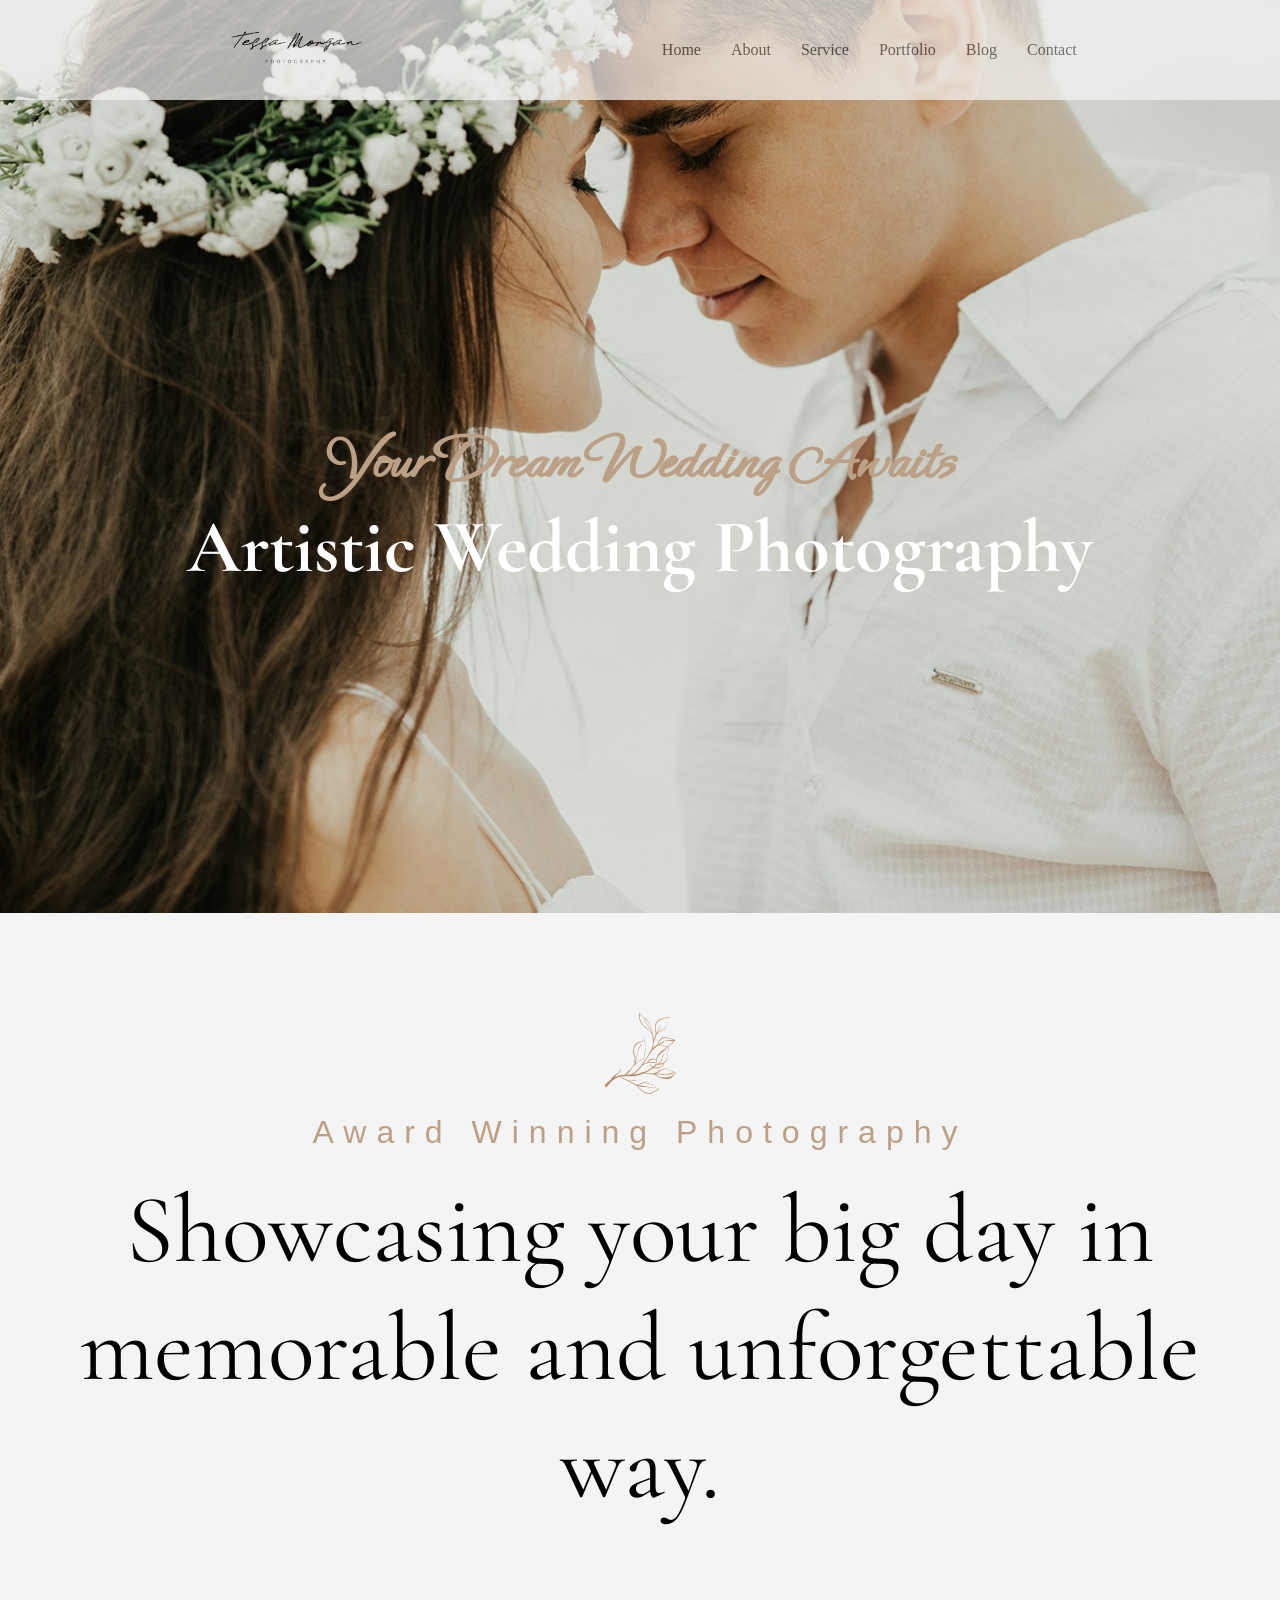
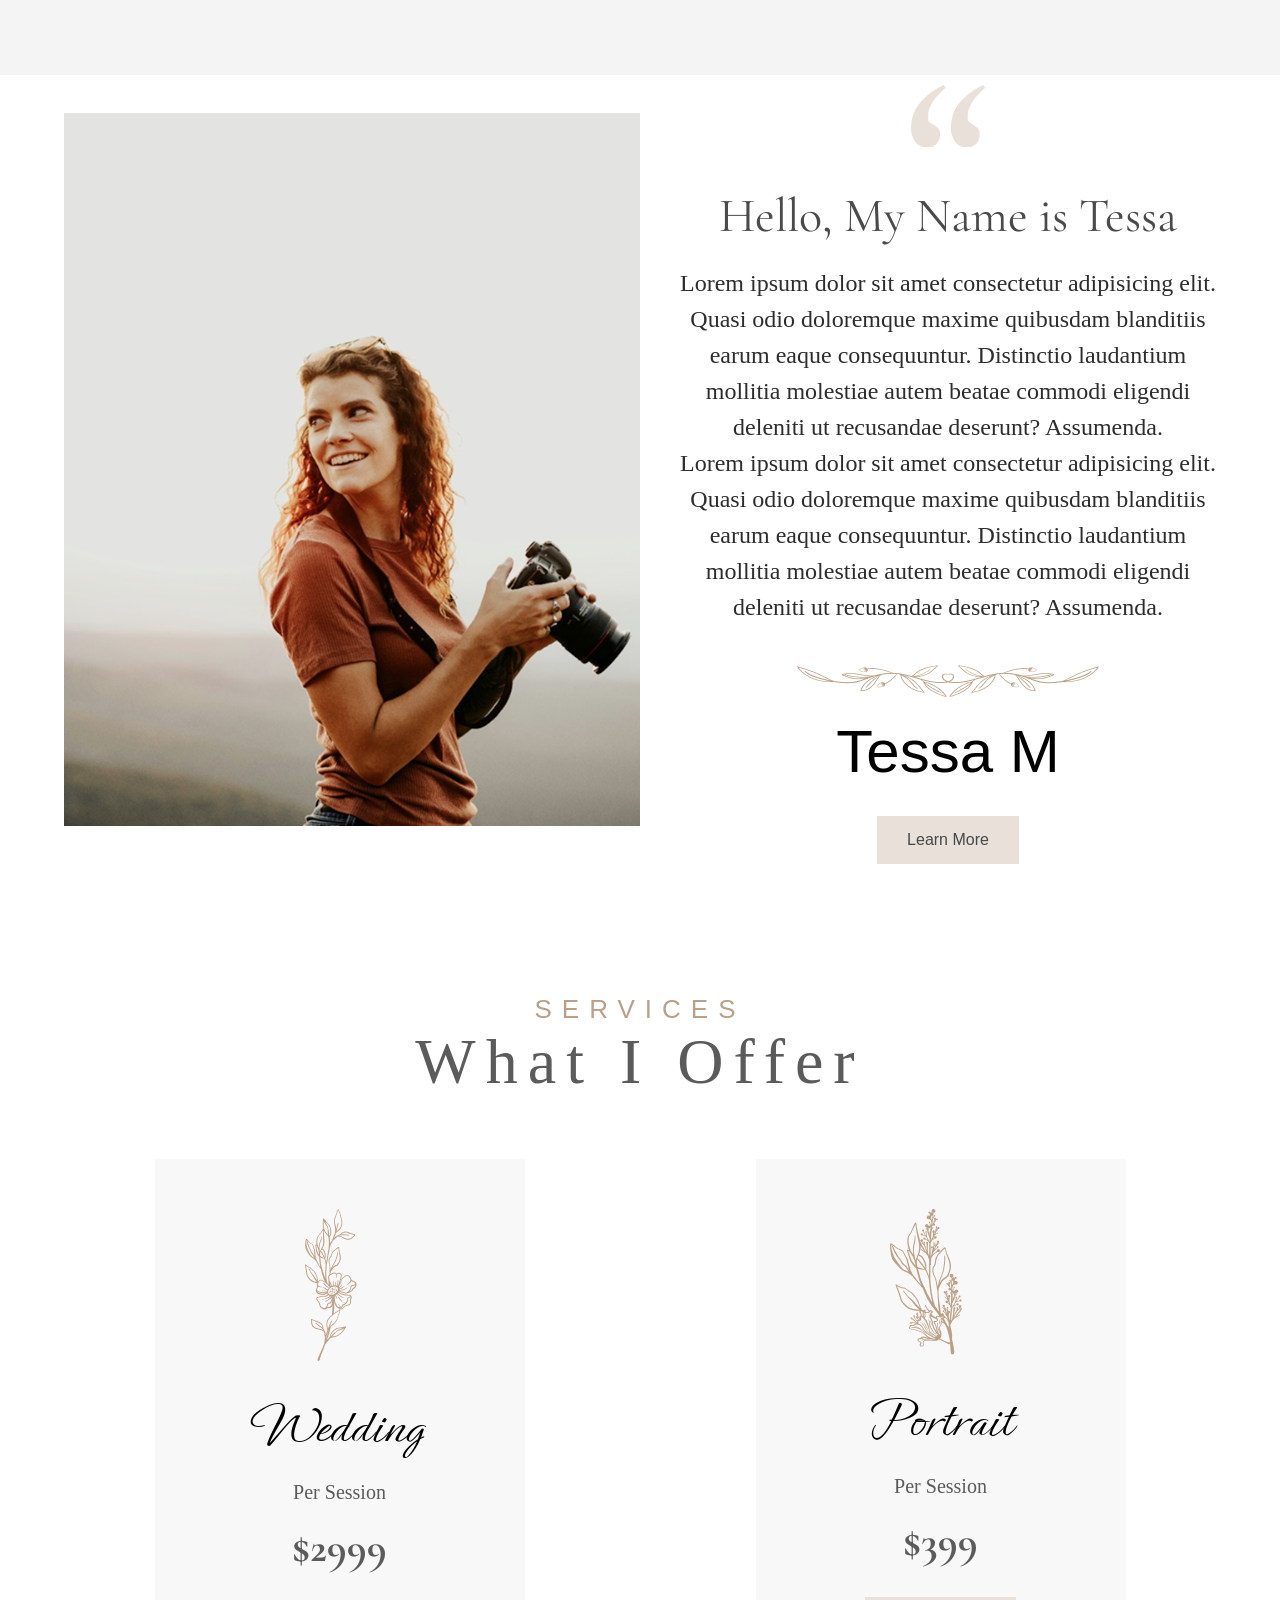
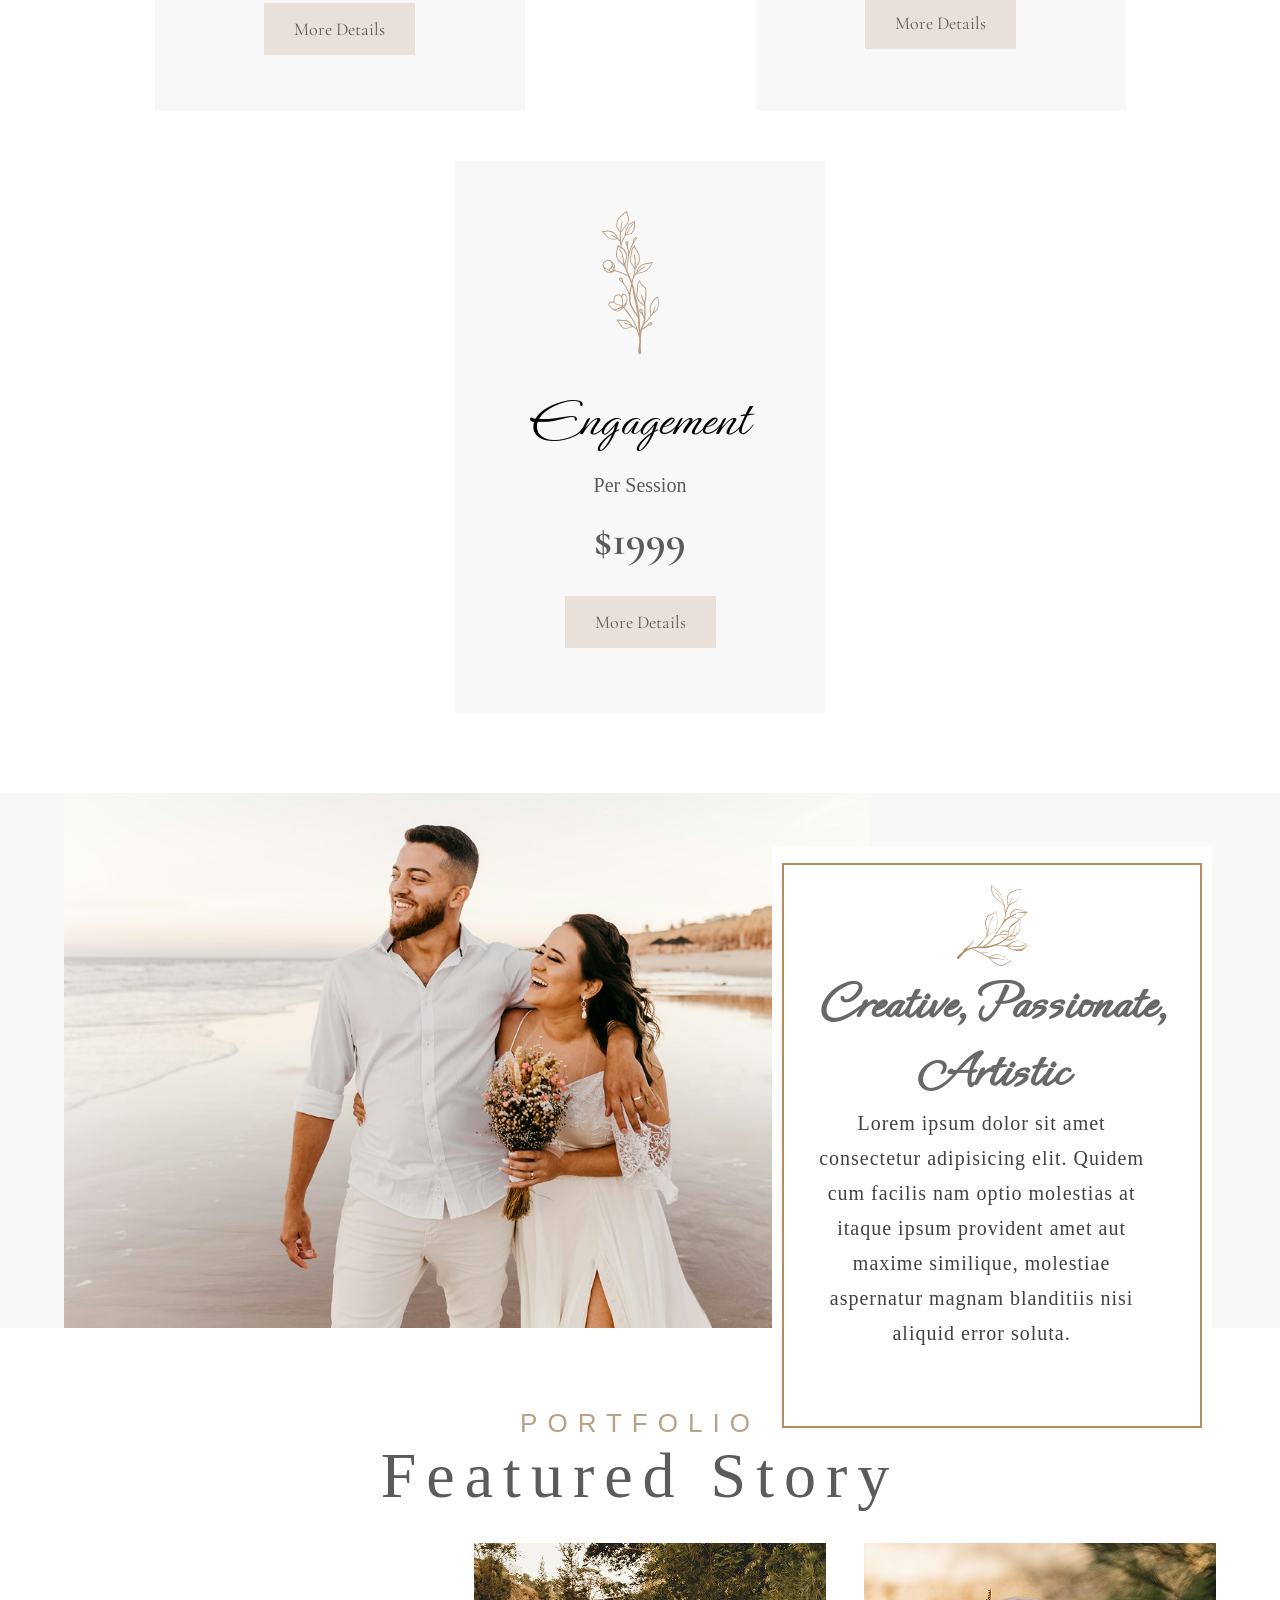
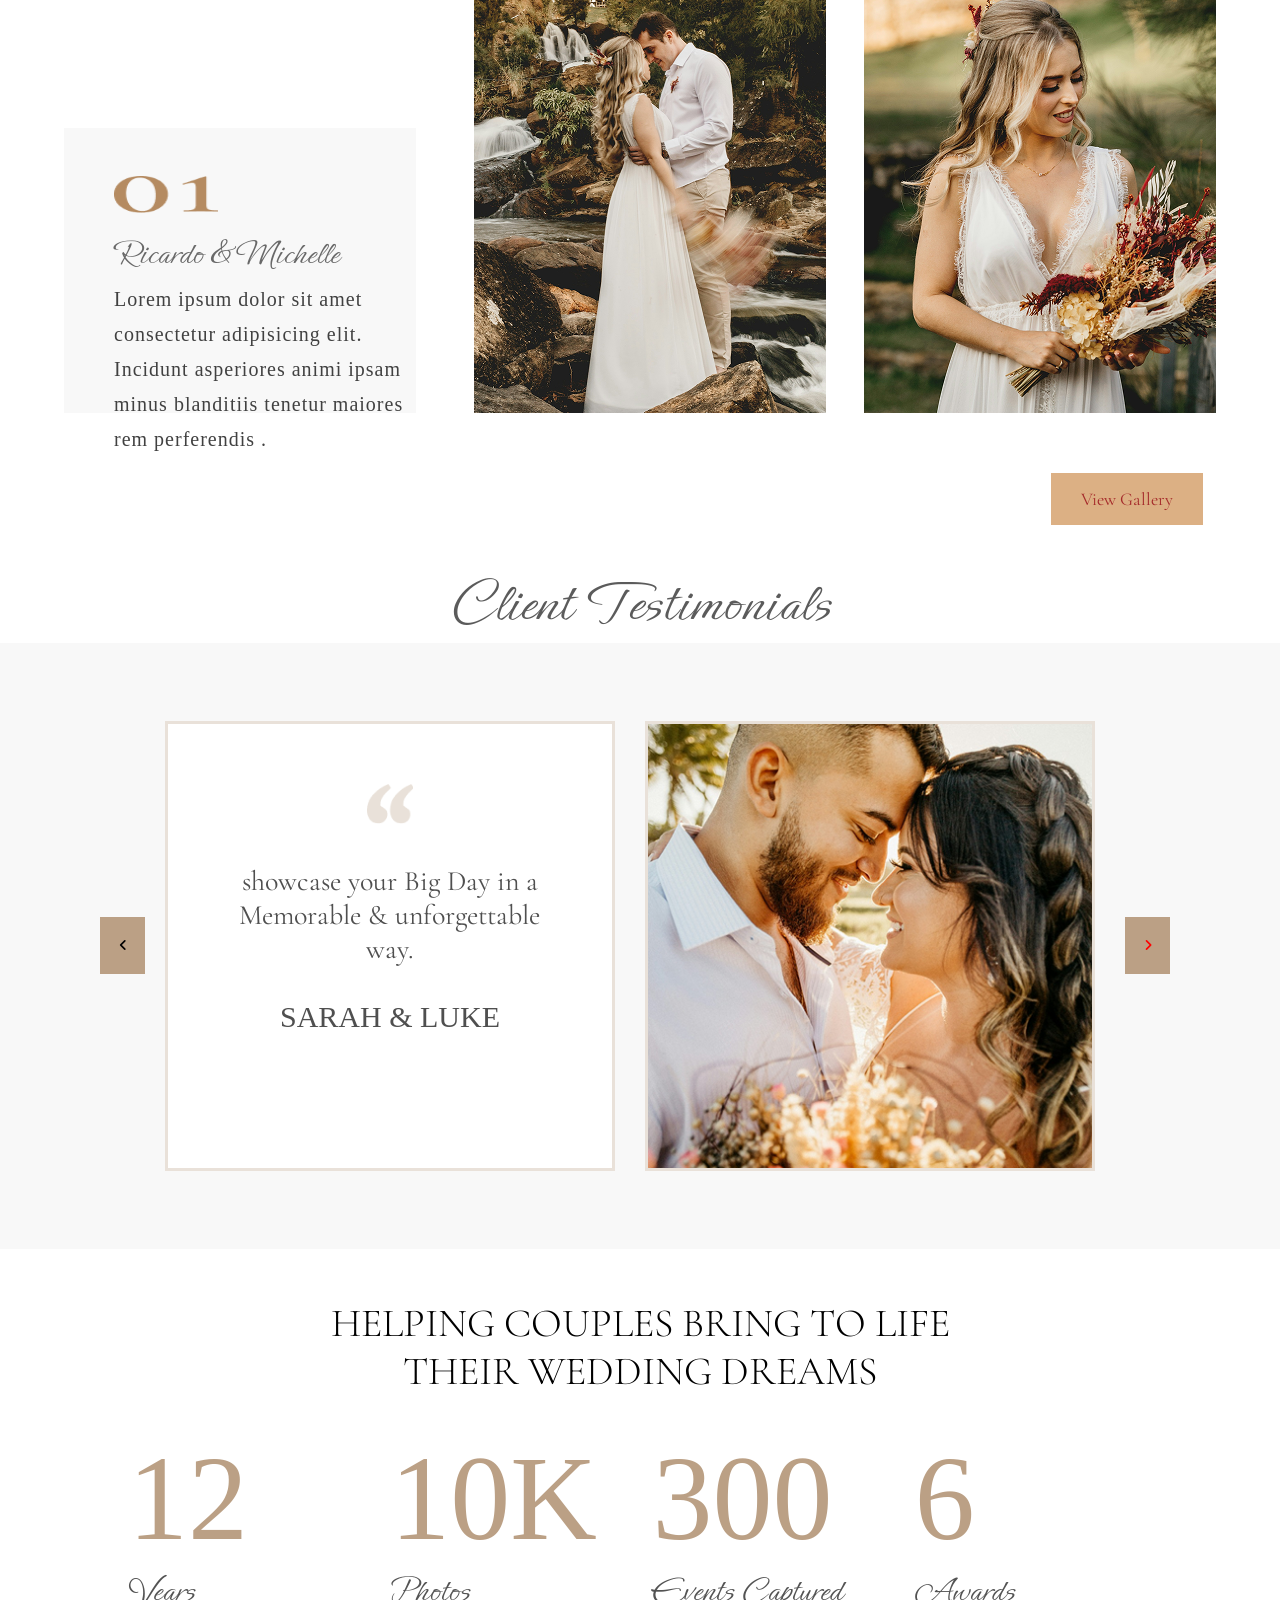
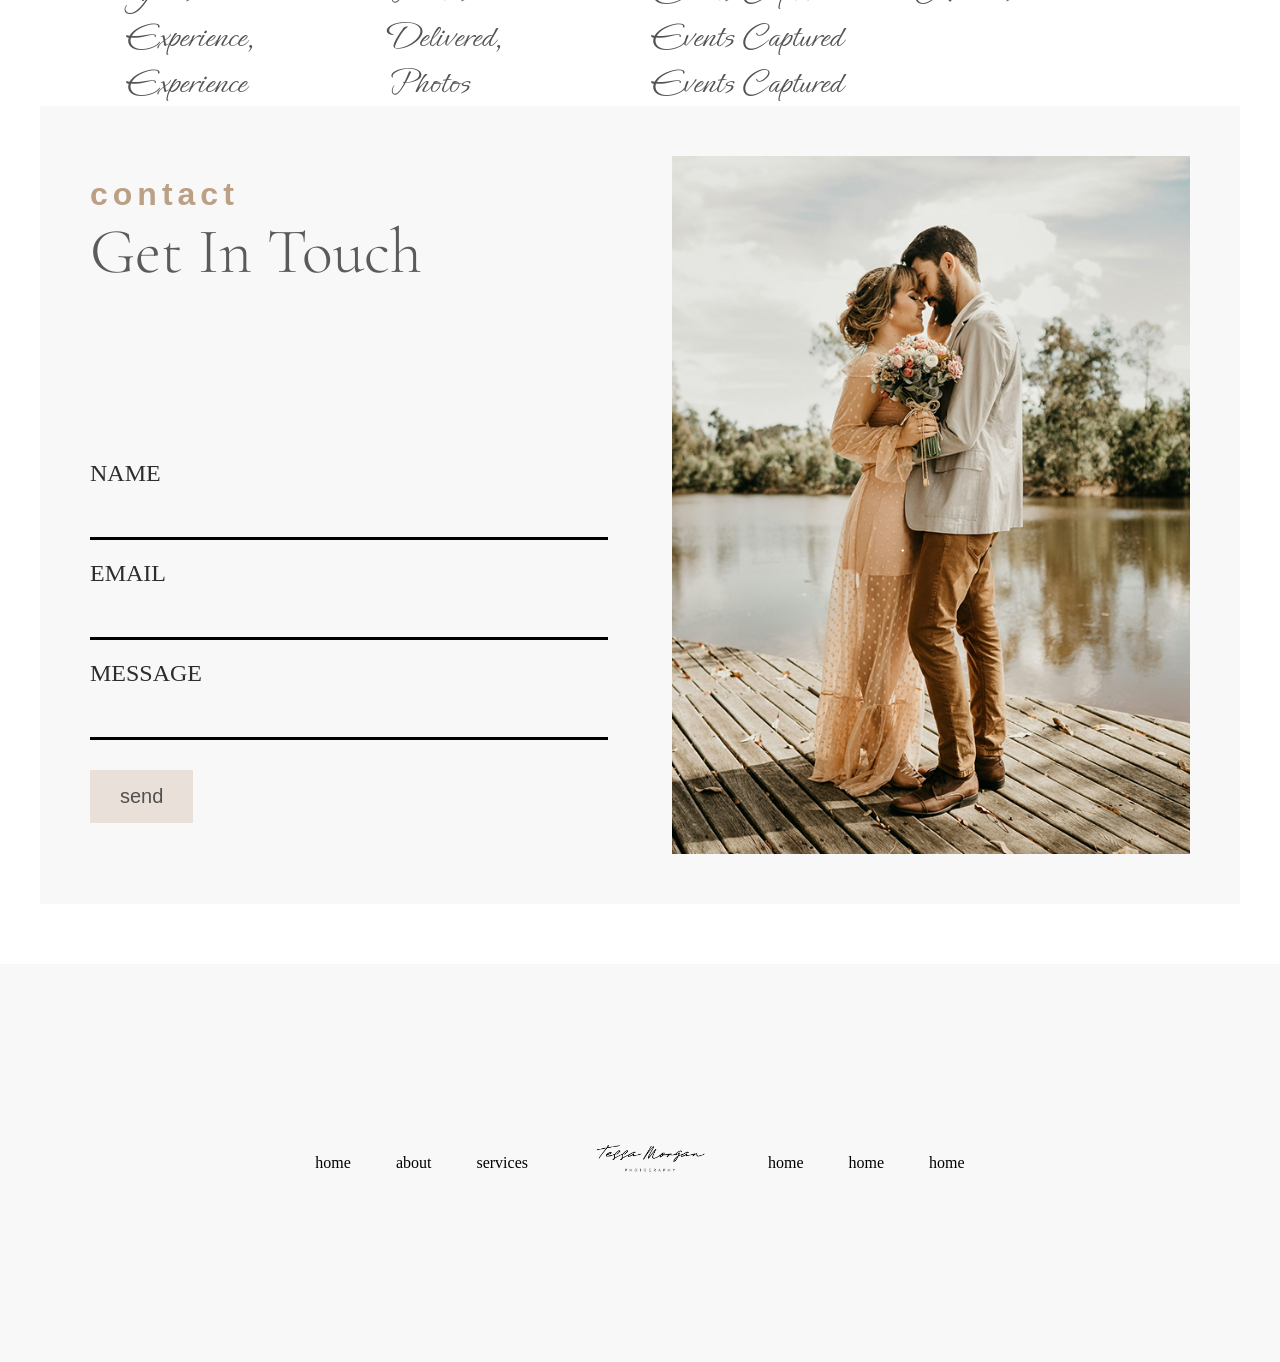
==== index.html @ 42eb9ce3 "latest" ====
<!DOCTYPE html>
<html lang="en">

<head>
    <meta charset="UTF-8">
    <meta name="viewport" content="width=device-width, initial-scale=1.0">
    <meta name="description"
        content="ReceptionPhoto captures meaningful wedding stories with artistic photography and timeless portraits.">
    <title>ReceptionPhoto</title>
    <link rel="stylesheet" href="./css/style.css">
    <link rel="stylesheet" href="https://cdnjs.cloudflare.com/ajax/libs/font-awesome/6.5.1/css/all.min.css"
        integrity="sha512-DTOQO9RWCH3ppGqcWaEA1BIZOC6xxalwEsw9c2QQeAIftl+Vegovlnee1c9QX4TctnWMn13TZye+giMm8e2LwA=="
        crossorigin="anonymous" referrerpolicy="no-referrer" />
    <link href="https://fonts.googleapis.com/css2?family=Cormorant+Garamond:wght@400;500;600;700&display=swap"
        rel="stylesheet">
    <link href="https://fonts.googleapis.com/css2?family=Ephesis&display=swap" rel="stylesheet">
</head>


<body>
    <header class="header_bacgrnd_image" id="home">
        <div class="nav_heading">
            <a href="#home" class="logo" aria-label="ReceptionPhoto home page"><img src="./images/Logo (1).png"
                    class="menu_logo" alt="ReceptionPhoto logo"></a>
            <nav class="nav_heading_box" id="menuBar" aria-label="Main navigation">
                <ul class="menubar">
                    <li><a href="#home">home</a></li>
                    <li><a href="#about">about</a></li>
                    <li><a href="#services">service</a></li>
                    <li><a href="#portfolio">portfolio</a></li>
                    <li><a href="#blog">blog</a></li>
                    <li><a href="#contact">contact</a></li>
                </ul>
            </nav>
            <button class="menu-toggle" id="menuToggle" type="button" aria-label="Toggle menu" aria-expanded="false"
                aria-controls="menuBar">
                <i class="fa-solid fa-bars" aria-hidden="true"></i>
            </button>
        </div>
        <div class="head_title_img">
            <h3 class="your_dream_heading">Your Dream Wedding Awaits</h3>
            <h4 class="artistic_heading">Artistic Wedding Photography</h4>
        </div>
    </header>
    <main>
        <section class="award_section" id="about">
            <img src="./images/Vector (1).png" class="vector_img" alt="Decorative vector">
            <h3 class="award_winning_head">Award Winning Photography</h3>
            <h1 class="showcase_text">Showcasing your big day in memorable and unforgettable way.</h1>
        </section>
        <section class="tessa_main">
            <div class="tessa_left_img">
                <img src="./images/Author Bio Photo.png" alt="Portrait of Tessa">
            </div>
            <div class="tessa_right">
                <img src="./images/“.png" class="colan_img" alt="Quotation mark">
                <h2 class="hello_heading">Hello, My Name is Tessa</h2>
                <p class="lorem">Lorem ipsum dolor sit amet consectetur adipisicing elit. Quasi odio doloremque maxime
                    quibusdam blanditiis earum eaque consequuntur. Distinctio laudantium mollitia molestiae autem beatae
                    commodi eligendi deleniti ut recusandae deserunt? Assumenda.<br> Lorem ipsum dolor sit amet
                    consectetur adipisicing elit. Quasi odio doloremque maxime quibusdam blanditiis earum eaque
                    consequuntur. Distinctio laudantium mollitia molestiae autem beatae commodi eligendi deleniti ut
                    recusandae deserunt? Assumenda.</p>
                <img src="./images/Asset 1Flowerz Underline 1.png" class="flowerz_underline" alt="Decorative underline">
                <span class="tessa_m">Tessa M</span>
                <button class="learn_btn" type="button"><a href="#services">Learn More</a></button>
            </div>
        </section>
        <section class="what_i_main" id="services">
            <h5 class="services">services</h5>
            <h3 class="what_i_offer">what i offer</h3>
        </section>
        <section class="three_box_main">
            <article class="first_box">
                <img src="./images/Group-flower.png" class="group-flower-img" alt="Wedding service illustration">
                <span class="wedding_port_engagement">wedding</span><br><br><span class="per_session">per
                    session</span><br><br><span class="doller">$2999</span>
                <button class="more_details" type="button"><a href="#contact">More Details</a></button>
            </article>
            <article class="first_box">
                <img src="./images/OBJECTS.png" class="group-flower-img" alt="Portrait service illustration">
                <span class="wedding_port_engagement">portrait</span><br><br><span class="per_session">per
                    session</span><br><br><span class="doller">$399</span>
                <button class="more_details" type="button"><a href="#contact">More Details</a></button>
            </article>
            <article class="first_box">
                <img src="./images/OBJECTS (1).png" class="group-flower-img" alt="Engagement service illustration">
                <span class="wedding_port_engagement">engagement</span><br><br><span class="per_session">per
                    session</span><br><br><span class="doller">$1999</span>
                <button class="more_details" type="button"><a href="#contact">More Details</a></button>
            </article>
        </section>
        <section class="creative_sec_main">
            <div class="creative_sec_left">
                <img class="hero_img" src="./images/Hero Image (1).png" alt="Creative services background">
                <div class="creative_box">
                    <div class="border_box">
                        <img src="./images/Vector (1).png" class="box_vector_img" alt="Decorative floral vector">
                        <h3 class="creative_pat_art_heading">creative, passionate, artistic</h3>
                        <p class="vector_box_para">Lorem ipsum dolor sit amet consectetur adipisicing elit. Quidem
                            cum
                            facilis nam optio molestias at itaque ipsum provident amet aut maxime similique,
                            molestiae
                            aspernatur magnam blanditiis nisi aliquid error soluta.</p>
                    </div>
                </div>
            </div>
        </section>
        <section class="what_i_main_portfolio" id="portfolio">
            <h5 class="services">portfolio</h5>
            <h3 class="what_i_offer">featured story</h3>
        </section>
        <section class="portfolio_threebox_main">
            <div class="portfolio_firstbox_main">
                <div class="portfolio_firstbox">
                    <img src="./images/01.png" class="zero1_img" alt="Story number one">
                    <h3 class="richard_heading">Ricardo &amp; Michelle</h3>
                    <p class="zero_box_para">Lorem ipsum dolor sit amet consectetur adipisicing elit. Incidunt
                        asperiores
                        animi ipsam minus blanditiis tenetur maiores rem perferendis . </p>
                </div>
            </div>
            <div class="portfolio_secondbox">
                <img src="./images/Rectangle 424.png" class="rectangle_424_img" alt="Wedding couple portrait">
            </div>
            <div class="portfolio_thirdbox">
                <img class="rectangle_425_img" src="./images/Rectangle 425.png" alt="Wedding gallery preview">
            </div>
        </section>

        <section class="view_gal_main">
            <button class="view_gal_butn" type="button"><a href="#portfolio">view gallery</a></button>
        </section>
        <section class="client_test">client testimonials</section>
        <section class="showcase_boxes_main_big" id="blog">
            <!-- <div class="showcase_boxes_main"> -->
            <button class="left_arrow_icon" type="button" aria-label="Previous testimonial">
                <i class="fa-solid fa-angle-left"></i></button>

            <div class="client_first_box">
                <img src="./images/“ (1).png" class="semicolon_img" alt="Quotation mark">
                <p class="client_showcase_para">showcase your Big Day in a Memorable &amp; unforgettable way.
                    <br><br><span class="sarah_name">sarah &amp; luke</span>
                </p>
            </div>
            <div class="client_second_box">
                <img src="./images/Rectangle 427.png" alt="Couple in testimonial image">
            </div>

            <button class="right_arrow_icon" type="button" aria-label="Next testimonial">
                <i class="fa-solid fa-angle-right"></i></button>
            <!-- </div> -->
        </section>
        <section class="helping_main">
            <div class="helping_heading">
                <h2 class="helping_title">helping couples bring to life their wedding dreams</h2>
            </div>
            <div class="helping_numbersimg">
                <h1 class="number_head">12<span class="small_title">years experience, experience</span></h1>
                <h1 class="number_head">10K<span class="small_title">photos delivered, photos</span></h1>
                <h1 class="number_head">300<span class="small_title">events captured events captured events captured</span></h1>
                <h1 class="number_head">6<span class="small_title">awards</span></h1>
            </div>
        </section>
        <section class="contactsec_main">
            <div class="contact_lef_main">
                <div class="left_content_main test-class">
                    <h3 class="cont_heading">contact</h3>
                    <h1 class="getintouch_head">get in touch</h1>
                    <form class="formcss">
                    <label for="name" class="label_name">Name</label>
                    <label for="name" class="label_name">email</label>
                    <label for="message" class="label_name">message</label>
                    <button class="send_but" id="sendbutton">send</button>                    
                </form>
                </div> 
            </div>
            <div class="contact_right_main">
                <img src="./images/Rectangle 519.png">
            </div>
        </section>
    </main>
    <footer id="contact" class="site-footer">
        <section class="footer_main">
            <ul class="footer_menu">
                <li>home</li>   
                <li>about</li>   
                <li>services</li>   
                <li><img src="./images/Logo (1).png"></li>
                <li>home</li> 
                <li>home</li> 
                <li>home</li> 
            </ul>

        </section>
    </footer>
</body>
<script src="./js/index.js" defer></script>
---- css/style.css ----
* {
    padding: 0px;
    margin: 0px;
    box-sizing: border-box;
}
.header_bacgrnd_image{
    background-image: url("../images/Rectangle.png");
    width:100%;
    height:913px;
    background-position: center;
    background-size: cover;  
}
.container{
    display: flex;
    justify-content: space-around;
    align-items: center;
}
.nav_heading{
    width: 100%;
    display: flex;
    justify-content: space-around;
    align-items: center;
    height: 100px;
    background-color:#F5F5F5;
    opacity: 0.7;
    /* background-color: rgb(187, 227, 136); */
}
.menu-toggle{
    /* display: none; */
}
.menubar{
    display: flex;
    list-style-type: none;
    gap: 30px;
}
.head_title_img{
    width: 100%;
    height: calc(913px - 100px);
    display: flex;
    flex-direction: column;
    justify-content: center;
    align-items: center;
}
.your_dream_heading{
    color: #BBA085;
    font-family:"Ephesis", cursive;
    font-size: 62px;
}
.artistic_heading{
    font-family: Cormorant Garamond;
    color: #FFFFFF;
    font-size: 75px;

}
.award_section{
    /* height:553px; */
    background-color:#F4F4F4;
    display: flex;
    flex-direction: column;
    justify-content: center;
    align-items: center;
    gap: 20px;
    padding-bottom:150px;
}

.vector_img{    
    margin-top: 50px;
    justify-content: center;
    padding-top:50px;
    }
.award_winning_head{
    color:#BBA085;
    font-family:Raleway, sans-serif;
    font-size: 32px;
    font-weight: lighter;
    letter-spacing: 10px;
}
.showcase_text{
    font-size:97px;
    text-align: center;
    font-family: Cormorant Garamond;
    font-weight: normal;
}
.tessa_main{
    display: flex;
    align-items: center;
    gap: 40px;
    margin-bottom:100px;
}
.tessa_left_img{
    /* width: 40%;
    height: auto; */
    flex: 0 0 50%;

}
.tessa_left_img img{
   width:100%;
   height: auto;
   display: block; 
}
.tessa_right{
    display: flex;
    /* width:60%; */
    flex-direction: column;
    align-items: center;
    justify-content: center;
    flex: 1;
}
.colan_img{
    padding-top: 10px;
    padding-bottom:40px;
}
.hello_heading{
    color: #4A4A4A;
    text-align: center;
    justify-content: center;
    font-family: Cormorant Garamond;
    font-size: 48px;
    font-weight: normal;
}
.lorem{
    
    text-align:center;
    font-size: 24px;
    font-family: Cormorant Garamond;
    color: #2D2D2D;
    line-height:1.5;
    padding-top: 20px;
    font-family:'Times New Roman', Times, serif;
}
.flowerz_underline{
    padding-top: 40px;
}
.tessa_m{
    font-family:Verdana, Geneva, Tahoma, sans-serif;
    font-size: 60px;
    columns: #545454;
    font-weight: normal;
    padding-top: 20px;
    padding-bottom: 30px;
}
.learn_btn{
    padding: 15px 30px 15px 30px;
    background-color: #E9E1D9;
    font-size: 16px;
    border: none;
    color: #484848;
}
.learn_btn a{
    text-decoration: none;
    color: #484848;
}
.learn_btn a:hover{
        color: #2f2929;

}

.learn_btn:hover{
    background-color:  #e9d5c0;
}
.what_i_main{
    display: flex;
    justify-content: center;
    text-align: center;
    flex-direction: column;
    margin-bottom: 30px;
}
.services{
    color: #BBA085;
    font-size: 26px;
    text-transform: uppercase;
    margin-top: 30px;
    font-weight: lighter;
    letter-spacing: 10px;  
    font-family: Arial, Helvetica, sans-serif;  
}
.what_i_offer{
    color: #5B5B5B;
    font-family: 'Times New Roman', Times, serif;
    font-size: 64px;
    letter-spacing: 10px;
    text-transform: capitalize;
    font-weight: lighter;    
}
.three_box_main{
    display: flex;
    justify-content: space-around;
    padding-top: 30px;
    padding-bottom: 50px;
    margin-top: 20px;
}
.first_box{
    width:370px;
    height: 552px;
    background-color: #F8F8F8;
    flex-direction: column;
    text-align: center;
}
.group-flower-img{
    padding-top:50px;
    display: block;
    margin: 0 auto;
    padding-bottom: 30px;
    
}
.wedding_port_engagement{    
    font-family:"Ephesis", cursive;
    font-size: 55px;
    text-transform: capitalize;
    padding-top: 10px;
}
.per_session{
    color: #5B5B5B;
    text-transform: capitalize;
    font-size:20px;
}
.doller{
    color: #5B5B5B;
    font-size: 42px;
    font-weight:bold;
    font-family: "Cormorant Garamond", serif;
}
.more_details{
    display: block;
    background-color:#E9E1D9;
    margin: 0 auto;
    padding: 15px 30px 15px 30px;
    font-size: 18px;
    margin-top: 30px;
    color: #5B5B5B;
    font-family: "Cormorant Garamond", serif;
    border: none;
}
.more_details a{
    color: #5B5B5B;
    text-decoration: none;
}
.more_details:hover{
    background-color: #8e7878 ;
}
.creative_sec_main{
    width: 100%;
    margin-top: 30px;
    background-color:#F8F8F8;
    margin-bottom: 50px;
}
/* .hero_img{
     background-image: url(../images/Hero\ Image\ \(1\).png);
    width: 1091px;
    height: 717px;
    position: relative;
} */

.creative_sec_left{
    width:70%;
    max-width: 1091px;
    height:auto;
    position: relative;

}
.creative_sec_left .hero_img{
    width: 100%;
    height:auto;
    /* object-fit: cover; */
    display: block;
}
.creative_box{
    display: flex;
    flex-direction: column;
    justify-content: center;
    text-align: center;
    width: 440px;
    min-height: 591px;
    position: absolute;
    right:-342px;
    top:53px;  
    background-color: #FFFFFF;
    padding: 8px 0px 0px 10px;

}
.border_box{
    width: 420px;
    height: 565px;
    border: 2px solid #B58B61;
}
.box_vector_img{
    padding-top: 20px;
}
.creative_pat_art_heading{
    color: #686868;
     font-family:"Ephesis", cursive;
     font-size: 52px;
     text-transform: capitalize;

}
.vector_box_para{
    width:90%;
    color:#414141;
    text-align:center;
    font-size: 20px;
    padding-left: 20px;
    line-height:35px;
    letter-spacing: 1px;
}
/****************portfolio section**************************/
.what_i_main_portfolio{
    display: flex;
    justify-content: center;
    text-align: center;
    flex-direction: column;
    margin-bottom: 30px;

}


.portfolio_threebox_main{
    display: flex;
    width: 100%;
    margin-bottom: 30px;
    justify-content:space-around;

}
.portfolio_firstbox_main{
   width:572px;
    height: 470px;
    margin-left: 20px;
}
.portfolio_firstbox{
    display: flex;
    flex-direction: column;
    width:572px;
    /* height: 470px; */
    height:285px;
    background-color: #F8F8F8;
    margin-top:185px;
    padding-left:50px;
    padding-top:30px;
}
.zero1_img{
    width: 104px;
    height: 55px;
    padding-top: 18px;
}
.richard_heading{
   color: #686868;
     font-family:"Ephesis", cursive; 
     font-size:35px;
     padding-top:18px;
     font-weight: lighter;
}
.zero_box_para{
    color:#414141;
    text-align:left;
    padding-top: 5px;
    font-size: 20px;
    line-height:35px;
    letter-spacing: 1px;
}
.portfolio_secondbox{
    width:440px;
    height: 470px;
    margin-left: 20px;
}
.rectangle_424_img{
    width:394px;
    height: 470px;
}
.portfolio_thirdbox{
    width:440px;
    height: 470px;

}
.rectangle_425_img{
    width:394px;
    height: 470px;
}
.view_gal_main{
    display: flex;
    justify-content:flex-end;
    margin-right:70px;
    
}
.view_gal_butn{
    background-color:hsl(30, 56%, 69%);
    padding: 15px 30px 15px 30px;
    display: flex;
    justify-content:flex-end;
    margin-left:222px;
    font-size: 18px;
    margin-top: 30px;
    color: #5B5B5B;
    text-transform: capitalize;
    font-family: "Cormorant Garamond", serif;
    border: none;

}
.view_gal_butn a{
    text-decoration: none;
    color:brown;
}
.view_gal_butn:hover{
    background-color:  #e9d5c0;

}
/**************************Client Testimonal section*****************************************/
.client_test{
    color: #5B5B5B;
    font-family:"Ephesis", cursive;
    text-align: center;
    font-size: 60px;
    text-transform: capitalize;
    font-weight: lighter;   
    margin-top:40px; 
    padding-left: -20px;
}
.showcase_boxes_main_big{
    /* margin:0 auto; */
    justify-content: center;
    align-items: center;
    background-color: #F8F8F8;
    display: flex;
    width:100%;
    height:606%;
    margin-bottom: 50px;
}
/* .showcase_boxes_main{
    display: flex;
    justify-content: space-around;
    width:70%;
    height: 606px;
    color: red;
    align-items: center;
} */
.left_arrow_icon{
    width:45px;
    height:57px;
    background-color: #BBA085;
    color:black;
    border: none;
    margin-right: 20px;
    display: flex;
    justify-content: center;
    align-items: center;
}
.client_first_box{
    width:450px;
    height: 450px;
    background-color: #FFFFFF;
    display: flex;
    flex-direction: column;
    /* justify-content: center; */
    align-items: center;
    padding-top:60px;
    border: 3px solid #E9E1D9;
    margin-right: 30px;
}
.semicolon_img{
    width: 24;
    height: 40px;
    color: #E9E1D9;
    /* padding-top: 40px; */
}
.client_showcase_para{
    color: #4F4F4F;
    font-family: Cormorant Garamond;
    text-align: center;
    width:70%;
    padding-top: 40px;
    font-size: 28px;
}
.sarah_name{
    color: #4F4F4F;
    font-family:'Times New Roman', Times, serif;
    text-align: center;
    width:70%;
    font-size: 30px;
    text-transform: uppercase;

}
.client_second_box{
    width:450px;
    height: 450px;
    border: 3px solid #E9E1D9;
    margin-right: 30px;
}
.right_arrow_icon{
    width:45px;
    height:57px;
    background-color: #BBA085;
    color:red;
    border: none;
    margin-right:10px;

}
.helping_main{
    width: 100%;
    display: flex;
    flex-direction: column;
}
.helping_heading{
    justify-content: center;
    text-align: center;
}
.helping_title{
    margin:0 auto;
     font-family: Cormorant Garamond;
     width:50%;
     font-size: 40px;
     color:#000000;
     text-transform:uppercase;
     font-weight: lighter;
}
.helping_numbersimg{
    margin:0 auto;
    width:80%;
    display:flex;
    justify-content: space-around;
}
.number_head{
    display: flex;
    font-family:Playfair Display, serif;
    font-size:120px;
    color:#BBA085;
    flex-direction: column;
    font-weight: lighter;
    margin-top: 35px;
    width:30%;
}
.small_title{
    font-family:"Ephesis", cursive;
    font-size: 30px;
    color:#535353;
    text-transform: capitalize;
    font-size:35px;
    width:80%;
    display: flex;
    /* justify-content: center; */
    align-items: center;
}
.contactsec_main{
    width:min(100%, 1200px);
    margin:0 auto;
    display: flex;
    align-items: stretch;
    gap: clamp(30px, 5vw, 80px);
    padding:50px;
    background-color:#F8F8F8;
}

.contact_lef_main{
    flex:1 1 50%;
    min-width:0;
    height:auto;
    display: flex;
}
.left_content_main{
    width:100%;
    height:auto;
    margin:20px 0 0;
    display: flex;
    flex-direction: column;
}

.cont_heading{
    color:#BBA085;
    font-family:Arial, Helvetica, sans-serif;
    font-size:32px;
    letter-spacing:5px;
}
.getintouch_head{
    color:#5B5B5B;
    font-family: Cormorant Garamond;
    font-size: 64px;
    text-transform: capitalize;
    font-weight: lighter;
}
.contact_right_main{
    flex:1 1 50%;
    min-width:0;
    height:auto;
}
.contact_right_main img{
    display:block;
    width:100%;
    height:100%;
    object-fit:cover;
}
.formcss{
    margin-top: 150px;
    width:100%;
}
.label_name{
    width:100%;
    color:#2D2D2D;
    display:inline-block;
    border-bottom: 3px solid black;
    padding-bottom: 8px;
    font-size: 24px;
    text-transform: uppercase;
    padding-bottom: 50px;
    padding-top: 20px;

}
.message{
    width:500px;
    color:#2D2D2D;
    display:inline-block;
    /* border-bottom: 3px solid black; */
    padding-bottom: 38px;
    font-size: 24px;
    text-transform: uppercase;
    padding-top: 20px;
}
.send_but{
    background-color: #E9E1D9;
    padding: 15px 30px 15px 30px;
    color:#505050;
    margin-top: 30px;
    font-size: 20px;
    border: none;
}
/* ************************Footer Section*********************************** */
    .footer_main{
        width:100%;
        height: 398px;
        background-color: #F8F8F8;
        margin-top:60px;
         display: flex;
        flex-direction: column;
        align-items: center;
    }
    .footer_main{
        display: flex;
        justify-content: space-around;
       
    }
    .footer_menu{

    }





/* ********************************MEDIA QUERY****************************************** */
@media (max-width:767px){
        .header_bacgrnd_image{
            height: 565px;
        }


    .nav_heading{
        position: relative;
        /* justify-content: space-between; */
        flex-direction: column;
        /* height: 100%; */
        display: flex;

    }
    .menu-toggle{
        display: block;
        position: absolute;
        top:30px;
        right:30px;
    }
    .menubar{
        display: flex;
        background-color:burlywood;
        flex-direction: column;
        position: absolute;
        right: 0px;
    }
    .menubar.active{
        display:flex;
    }
    
    .menubar li{
        border-top: 1px solid #ddd;
    }
    .menubar a{
        display: block;
        padding: 12px 0px;
    }
    .head_title_img{
    height: calc(487px - 100px);
}

    
    .your_dream_heading{
        font-size: 30px;
    }
    .artistic_heading{
        font-size:35px;
        justify-content: center;
    }
   .award_section
   {
        justify-content: center;
        align-items: center;
        gap:20px;
        padding-bottom:100px;
    
   }
   .vector_img{
    margin-top:20px;
    padding-top:10px;
        
    }
    .award_winning_head{
        font-size: 26px;
        letter-spacing:8px;
        padding-left:47px;
        text-align:center;
    }
    .showcase_text{
    font-size:30px;
    text-align: center;
    font-family: Cormorant Garamond;
}
.tessa_main{
    flex-direction: column;
}
.tessa_m{
    font-size: 45px;
}
.tessa_left_img,
.tessa_right{
    width: 100%;

}
.services{
    font-size: 26px;
    margin-top: 20px;
    letter-spacing: 10px;  
    padding-bottom: 35px;
}
.what_i_offer{
    font-size: 44px;
}
.three_box_main{
    flex-wrap: wrap;
    gap:30px;
}
.creative_sec_main{
    width: 100%;
    margin-top:-10px;
    margin-bottom:40px;
    box-sizing: border-box;
}
.creative_sec_left{
    width: 100%;
    max-width:none;
    /* align-items: center; */
}
.creative_sec_left .hero_img{
    width: 100%;
    
}
.creative_box{
    position: relative;
    right:auto;
    top:auto;  
    width: 90%;
    min-height: auto;
    margin-top: 20px;    

}
.what_i_main_portfolio{
    margin-bottom:10px;
}
 .portfolio_threebox_main{
    flex-direction: column;
    gap:20px;
    align-items: center;
    justify-content: center;
    /* margin-bottom:10px;     */
 }
 .portfolio_firstbox_main{
    padding-left:15px;
    height: 370px;
  
  display: grid;
  grid-template-columns: 1fr 1fr 1fr 1fr;


 }
.portfolio_firstbox{    
    gap:-30px;
    margin-top:10px;
}
.zero1_img{
    width: 104px;
    height: 55px;
    padding-top:2px;
}
.zero_box_para{
    text-align:justify;
    padding-top: 5px;
    padding-right:107px;
    padding-left:5px;
    font-size: 18px;
    line-height:32px;
    letter-spacing: 1px;
}
.portfolio_secondbox{
    padding-left: 10px;
}
.portfolio_thirdbox{
    padding-left:20px;

}
.view_gal_main{
    margin-right:174px;
}
 .view_gal_butn{
    margin-top: 10px;

}
.client_test{
    font-size:45px;
    margin-top:30px; 
    /* padding-left: -20px; */
}
 .showcase_boxes_main_big{
    flex-direction: column;
    margin-bottom:20px;
}
.left_arrow_icon{
    
    margin-left:30px;
}
.helping_main{
    width: 100%;
    display: flex;
    flex-direction: column;
}
.helping_title{
     width:100%;
     font-size: 35px;
     color:#000000;
     align-items: center;
}
.helping_numbersimg{
    width:100%;
    display:flex;
    justify-content: space-around;
    flex-direction: column;
    justify-content: center;
    align-items: center;

}
.number_head{
    margin-top: 30px;
    align-items: center;
    justify-content: center;
    display: flex; 
}
.contactsec_main{
    width:100%;
    padding:40px 20px;
    flex-direction: column;
    gap:30px;
}
.contact_lef_main{
    width:100%;
    height:auto;
}
.contact_right_main{
    width:100%;
    height:auto;
    margin-left:0;
}
.contact_right_main img{
    height:auto;
}
.left_content_main{
    width:100%;
    height:auto;
    margin:0;
}
.getintouch_head{
    font-size:48px;
}
.formcss{
    margin-top:60px;
}
.label_name{
    width:100%;
}

}

 


@media (min-width:768px){
    .menu-toggle{
        display: none;
    }
}

/* Responsive layout overrides */
html {
    scroll-behavior: smooth;
}

body {
    overflow-x: hidden;
}

img {
    max-width: 100%;
}

.menu_logo {
    display: block;
    max-width: 180px;
    height: auto;
}

.nav_heading {
    padding: 0 clamp(20px, 5vw, 80px);
}

.menubar a {
    color: #4a4a4a;
    text-decoration: none;
    text-transform: capitalize;
}

.menu-toggle {
    z-index: 2;
    border: 0;
    background: transparent;
    color: #4a4a4a;
    font-size: 24px;
    cursor: pointer;
}

.tessa_main {
    padding: 0 clamp(20px, 5vw, 80px);
}

.tessa_right {
    min-width: 0;
}

.lorem {
    max-width: 620px;
}

.three_box_main {
    flex-wrap: wrap;
    gap: clamp(20px, 4vw, 50px);
    padding-left: clamp(20px, 5vw, 80px);
    padding-right: clamp(20px, 5vw, 80px);
}

.first_box {
    width: min(100%, 370px);
}

.creative_sec_main {
    padding: 0 clamp(20px, 5vw, 80px);
}

.creative_sec_left {
    width: min(70%, 1091px);
}

.portfolio_threebox_main {
    align-items: center;
    gap: clamp(20px, 3vw, 50px);
    padding: 0 clamp(20px, 5vw, 80px);
}

.portfolio_firstbox_main,
.portfolio_firstbox,
.portfolio_secondbox,
.portfolio_thirdbox {
    width: min(100%, 440px);
}

.portfolio_firstbox_main {
    margin-left: 0;
}

.portfolio_firstbox {
    padding-left: clamp(25px, 4vw, 50px);
}

.rectangle_424_img,
.rectangle_425_img {
    width: 100%;
    height: 470px;
    object-fit: cover;
}

.view_gal_main {
    margin-right: clamp(20px, 6vw, 80px);
}

.view_gal_butn {
    margin-left: 0;
}

.showcase_boxes_main_big {
    min-height: 606px;
    height: auto;
    padding: clamp(30px, 6vw, 70px) clamp(20px, 5vw, 80px);
}

.client_first_box,
.client_second_box {
    width: min(38vw, 450px);
    height: min(38vw, 450px);
}

.client_second_box img {
    width: 100%;
    height: 100%;
    object-fit: cover;
}

.helping_numbersimg {
    gap: 25px;
}

.number_head {
    min-width: 0;
}

.small_title {
    max-width: 100%;
}

.footer_menu {
    display: flex;
    align-items: center;
    justify-content: center;
    flex-wrap: wrap;
    gap: 20px 45px;
    list-style: none;
    width: min(100%, 1000px);
}

.footer_menu img {
    max-width: 150px;
}

@media (max-width: 1100px) {
    .artistic_heading {
        font-size: clamp(48px, 7vw, 75px);
        text-align: center;
    }

    .showcase_text {
        font-size: clamp(52px, 8vw, 97px);
        max-width: 900px;
    }

    .tessa_main {
        gap: 25px;
    }

    .creative_box {
        right: -250px;
        width: 400px;
    }

    .border_box {
        width: calc(100% - 20px);
    }

    .portfolio_threebox_main {
        flex-wrap: wrap;
        justify-content: center;
    }

    .portfolio_firstbox_main {
        flex: 1 1 100%;
        max-width: 900px;
    }

    .portfolio_secondbox,
    .portfolio_thirdbox {
        flex: 1 1 320px;
        max-width: 440px;
    }

    .helping_title {
        width: min(80%, 700px);
    }

    .number_head {
        font-size: clamp(70px, 9vw, 120px);
    }
}

@media (min-width: 768px) and (max-width: 900px) {
    .creative_sec_left {
        width: 100%;
    }

    .creative_box {
        position: relative;
        right: auto;
        top: auto;
        width: min(100%, 600px);
        min-height: 0;
        margin: 25px auto 0;
    }

    .border_box {
        width: calc(100% - 20px);
        height: auto;
        min-height: 400px;
        margin: 0 auto;
        padding: 20px 10px;
    }
}

@media (max-width: 767px) {
    .header_bacgrnd_image {
        min-height: 565px;
        height: 100svh;
        max-height: 760px;
    }

    .nav_heading {
        height: 82px;
        padding: 0 20px;
        justify-content: space-between;
        flex-direction: row;
    }

    .menu_logo {
        max-width: 140px;
    }

    .menu-toggle {
        display: block;
    }

    .nav_heading_box {
        position: absolute;
        top: 82px;
        left: 0;
        right: 0;
        display: none;
        background: rgba(248, 248, 248, 0.98);
        z-index: 1;
    }

    .nav_heading_box.active {
        display: block;
    }

    .menubar,
    .menubar.active {
        display: flex;
        position: static;
        gap: 0;
        background: transparent;
        flex-direction: column;
    }

    .menubar li {
        border-top: 1px solid #ddd;
    }

    .menubar a {
        display: block;
        padding: 14px 20px;
    }

    .head_title_img {
        height: calc(100% - 82px);
        padding: 0 20px;
    }

    .your_dream_heading {
        font-size: clamp(30px, 9vw, 48px);
        text-align: center;
    }

    .artistic_heading {
        font-size: clamp(35px, 10vw, 54px);
    }

    .award_section {
        padding: 0 20px 80px;
    }

    .vector_img {
        max-width: 120px;
        margin-top: 20px;
        padding-top: 10px;
    }

    .award_winning_head {
        padding-left: 0;
        font-size: clamp(18px, 5vw, 26px);
        letter-spacing: clamp(3px, 1.5vw, 8px);
    }

    .showcase_text {
        font-size: clamp(34px, 10vw, 52px);
    }

    .tessa_main {
        padding: 0 20px;
        gap: 35px;
        margin-bottom: 70px;
    }

    .tessa_left_img,
    .tessa_right {
        width: 100%;
        flex: 0 1 auto;
    }

    .hello_heading {
        font-size: clamp(36px, 10vw, 48px);
    }

    .lorem {
        font-size: 18px;
    }

    .tessa_m {
        font-size: clamp(40px, 12vw, 55px);
    }

    .services {
        font-size: clamp(18px, 5vw, 26px);
        letter-spacing: clamp(4px, 1.5vw, 10px);
    }

    .what_i_offer {
        font-size: clamp(38px, 10vw, 56px);
        letter-spacing: 4px;
    }

    .three_box_main {
        padding: 20px;
        gap: 25px;
    }

    .creative_sec_main {
        padding: 0 20px;
    }

    .creative_sec_left {
        width: 100%;
    }

    .creative_box {
        width: 100%;
        min-height: 0;
        padding: 8px;
        position: relative;
        right: auto;
        top: auto;
        margin-top: 20px;
    }

    .border_box {
        width: 100%;
        height: auto;
        min-height: 400px;
        padding: 20px 10px;
    }

    .creative_pat_art_heading {
        font-size: clamp(36px, 11vw, 52px);
    }

    .vector_box_para {
        width: 100%;
        padding: 10px;
        font-size: 17px;
        line-height: 1.7;
    }

    .portfolio_threebox_main {
        padding: 0 20px;
        gap: 20px;
    }

    .portfolio_firstbox_main,
    .portfolio_firstbox,
    .portfolio_secondbox,
    .portfolio_thirdbox {
        width: 100%;
        max-width: 440px;
    }

    .portfolio_firstbox_main {
        height: auto;
        min-height: 0;
    }

    .portfolio_firstbox {
        height: auto;
        min-height: 285px;
        margin-top: 0;
        padding: 25px;
    }

    .zero_box_para {
        padding-right: 0;
        font-size: 17px;
        line-height: 1.7;
    }

    .portfolio_secondbox,
    .portfolio_thirdbox {
        height: auto;
        margin-left: 0;
        padding-left: 0;
    }

    .rectangle_424_img,
    .rectangle_425_img {
        height: auto;
        aspect-ratio: 1 / 1.15;
    }

    .view_gal_main {
        justify-content: center;
        margin: 20px;
    }

    .client_test {
        font-size: clamp(36px, 11vw, 52px);
    }

    .showcase_boxes_main_big {
        min-height: 0;
        padding: 25px 20px 35px;
        gap: 20px;
    }

    .left_arrow_icon,
    .right_arrow_icon {
        width: 42px;
        height: 48px;
        margin: 0;
        flex: 0 0 auto;
    }

    .client_first_box,
    .client_second_box {
        width: 100%;
        max-width: 450px;
        height: auto;
        aspect-ratio: 1 / 1;
        margin: 0;
    }

    .client_showcase_para {
        font-size: clamp(21px, 6vw, 28px);
    }

    .helping_title {
        width: 100%;
        padding: 0 20px;
        font-size: clamp(28px, 8vw, 40px);
    }

    .helping_numbersimg {
        width: 100%;
        gap: 10px;
    }

    .number_head {
        align-items: center;
        width: 100%;
        font-size: clamp(70px, 20vw, 110px);
    }

    .small_title {
        justify-content: center;
        text-align: center;
        font-size: clamp(25px, 7vw, 35px);
    }

    .contactsec_main {
        padding: 35px 20px;
    }

    .getintouch_head {
        font-size: clamp(42px, 12vw, 58px);
    }

    .formcss {
        margin-top: 55px;
    }

    .label_name {
        font-size: 19px;
        padding-bottom: 30px;
    }

    .footer_main {
        height: auto;
        min-height: 250px;
        padding: 45px 20px;
    }

    .footer_menu {
        gap: 20px 30px;
    }
}
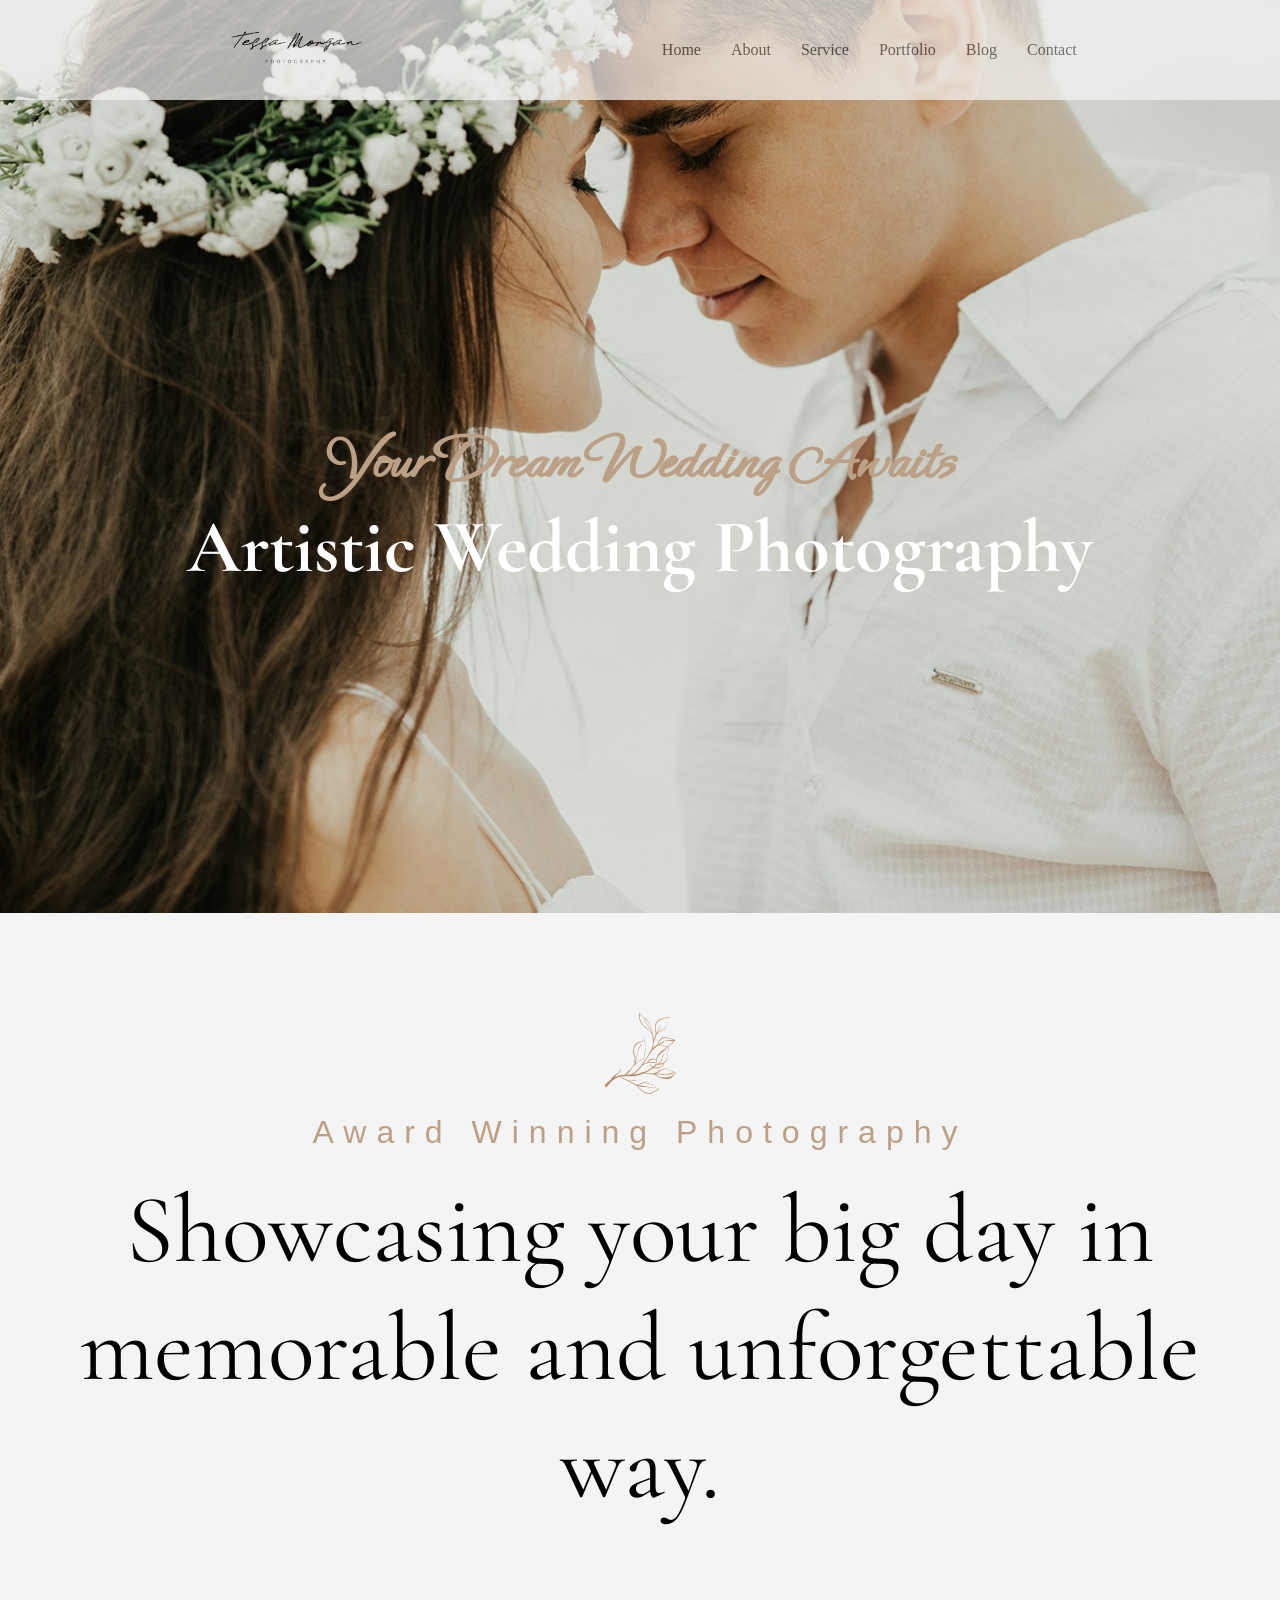
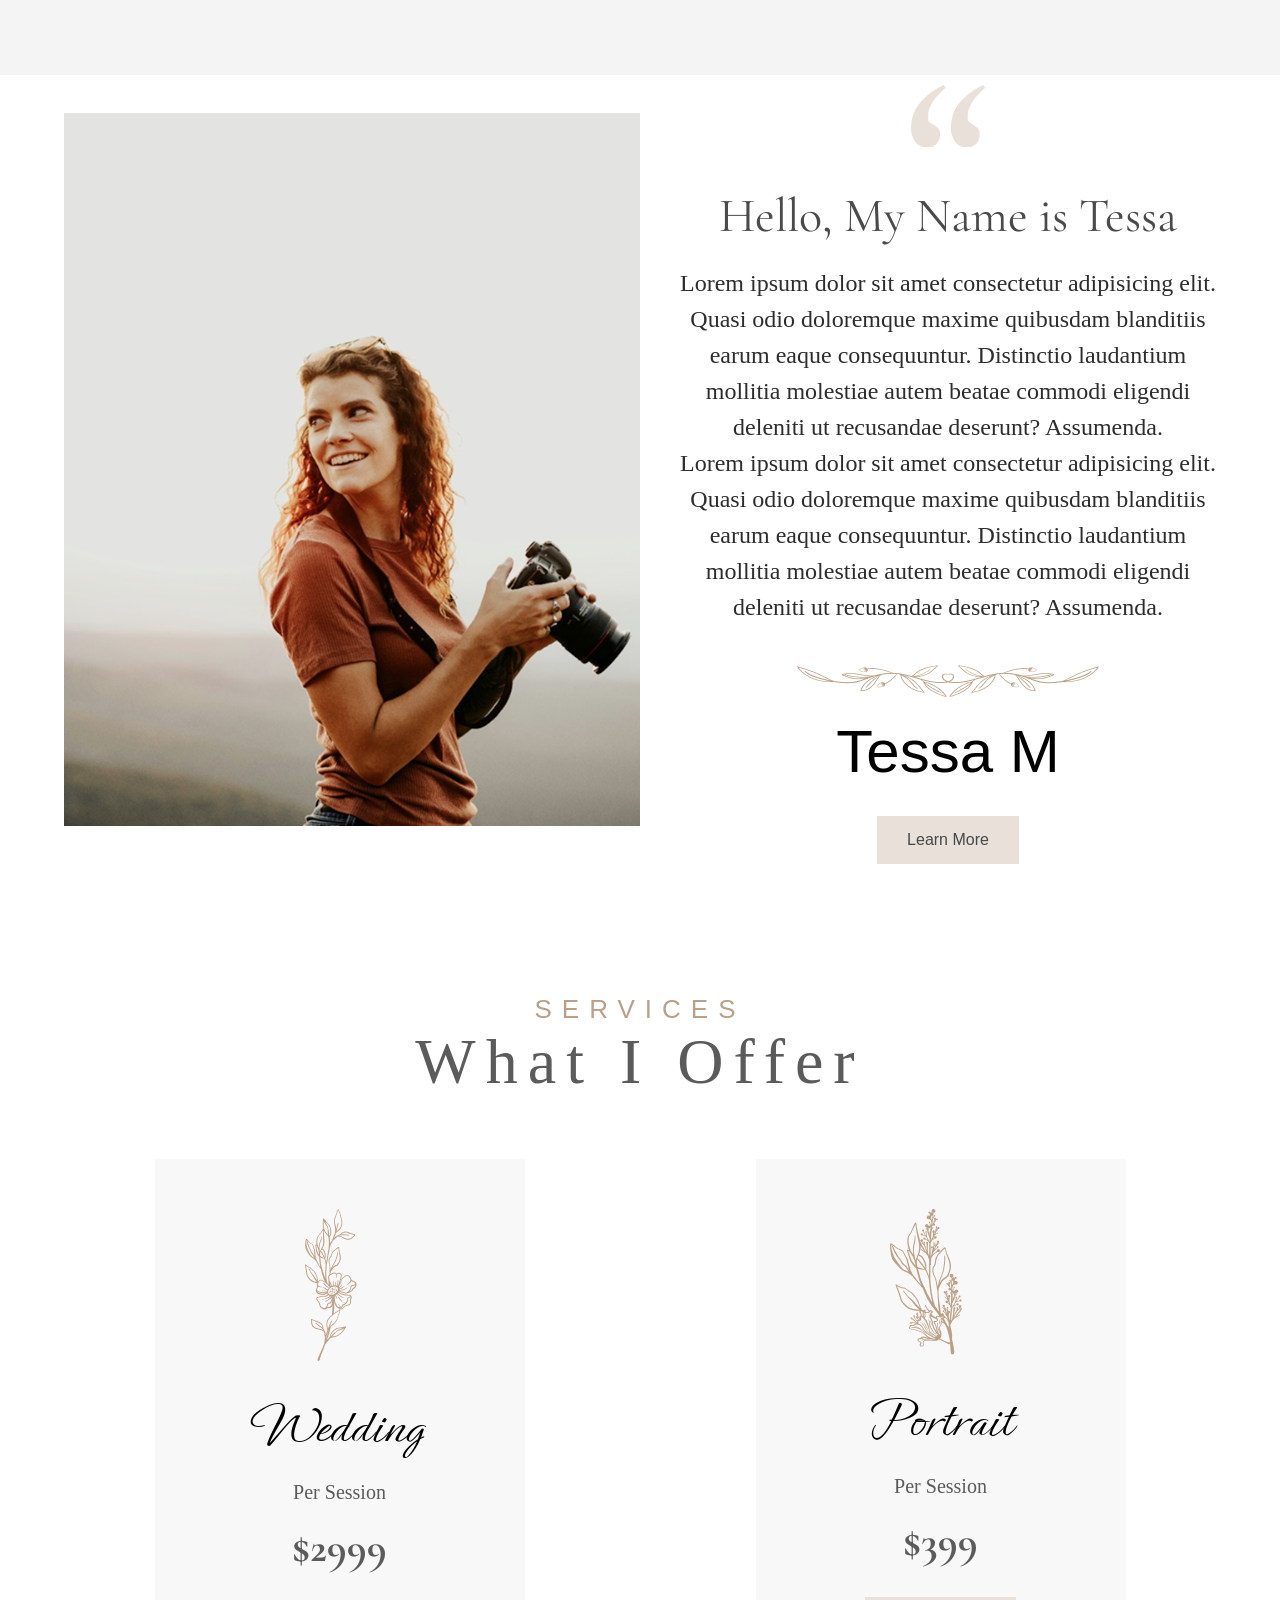
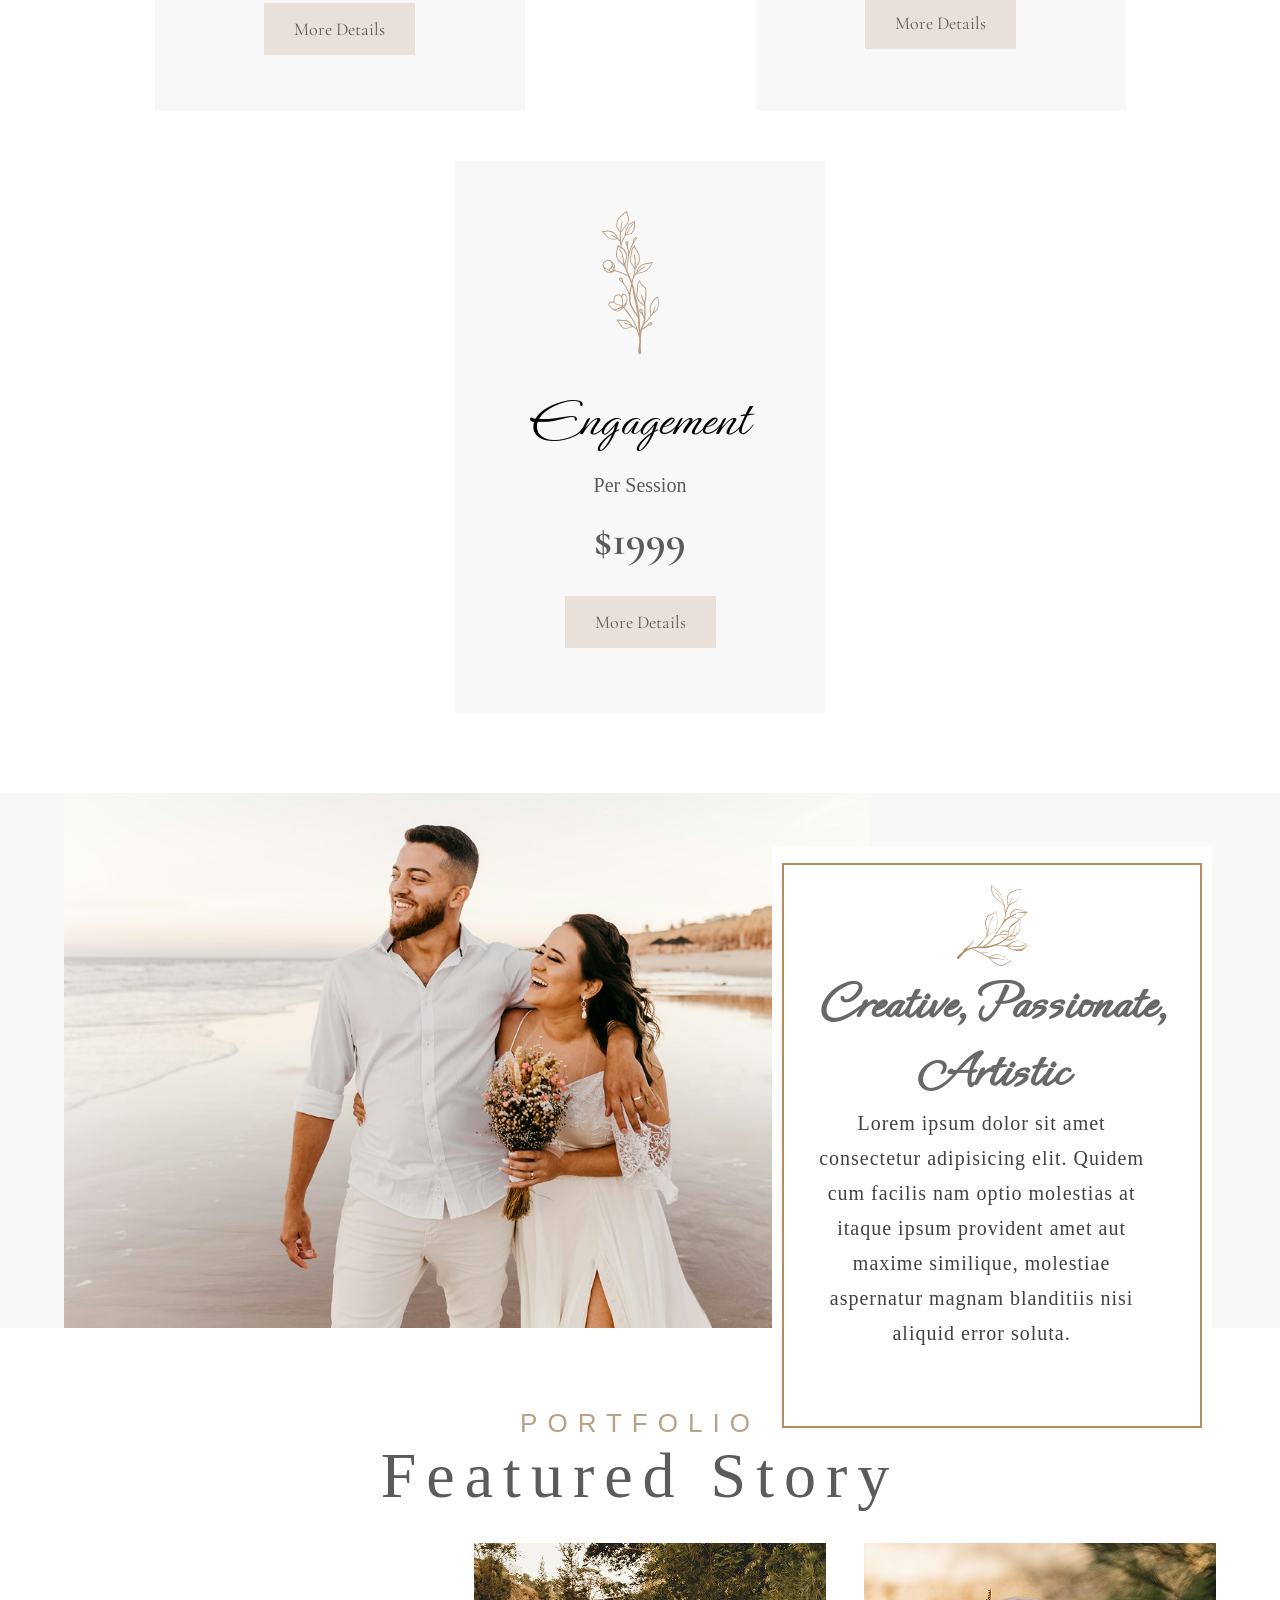
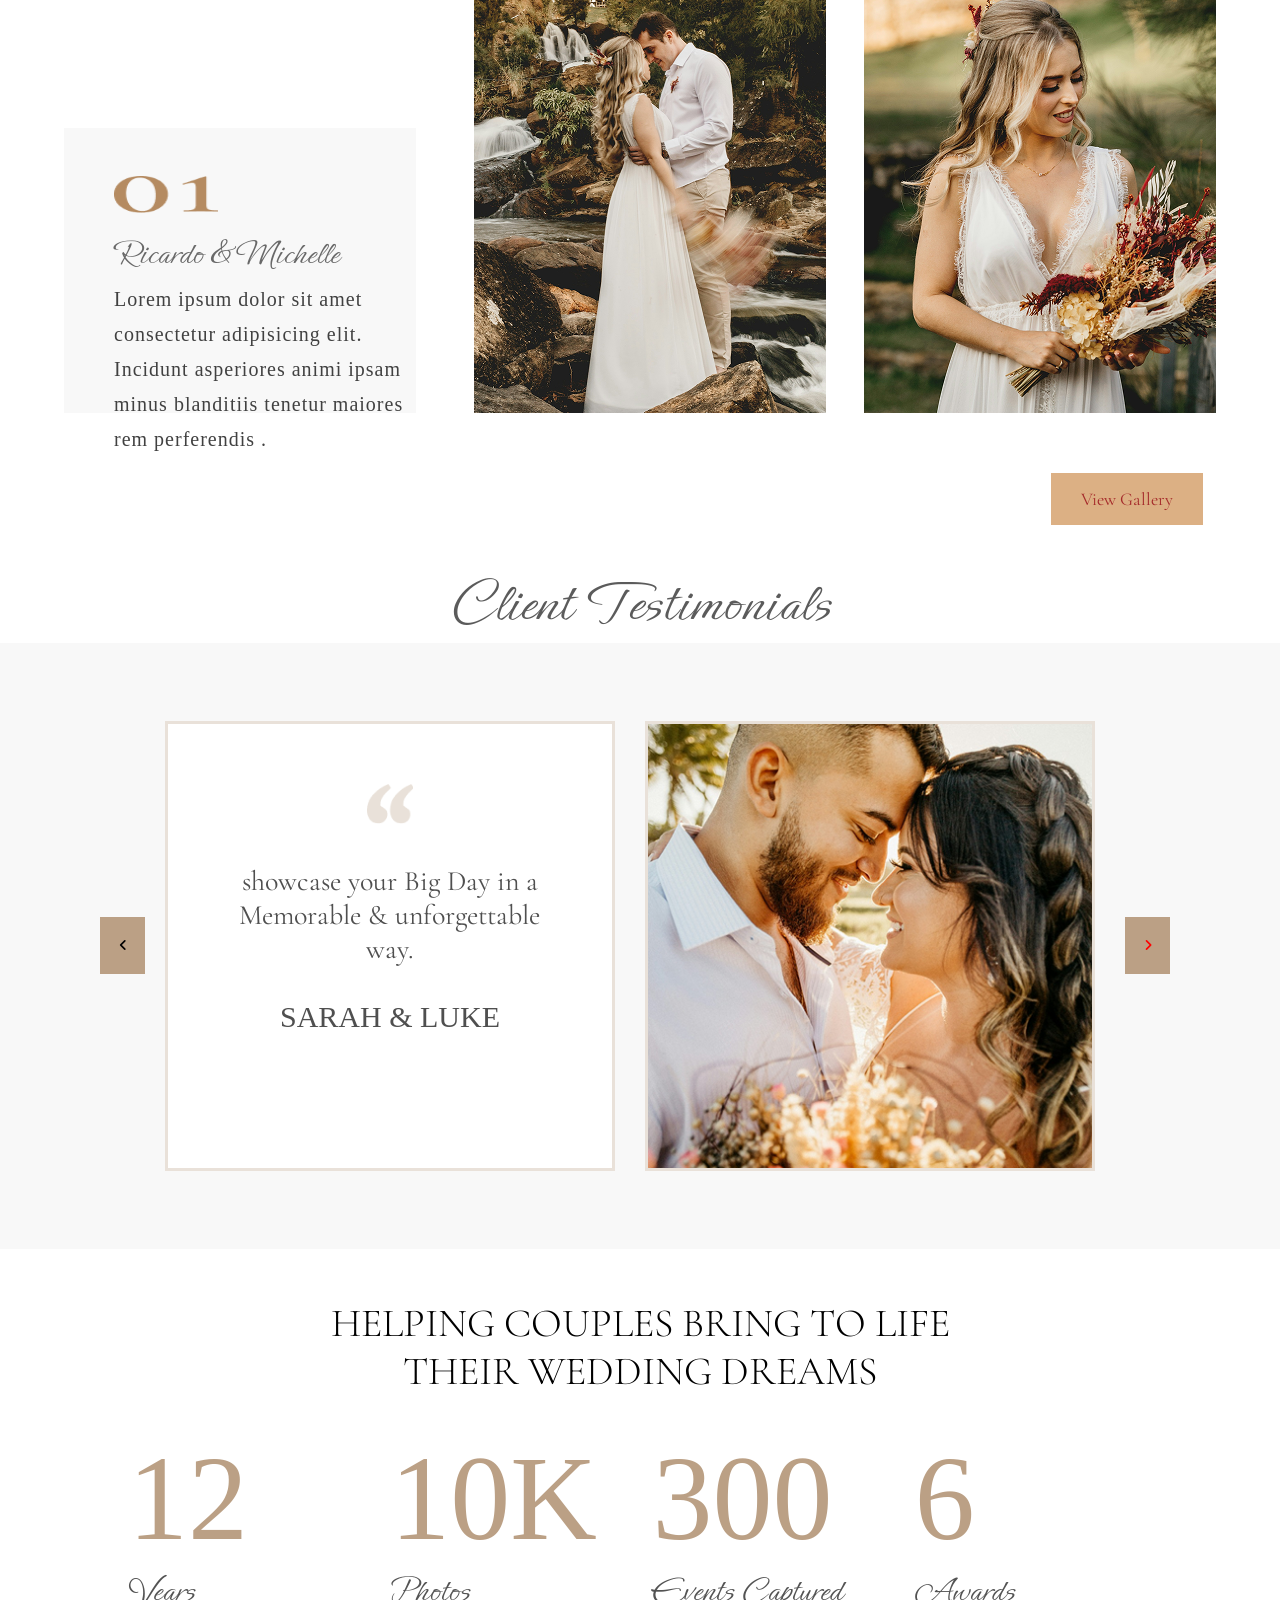
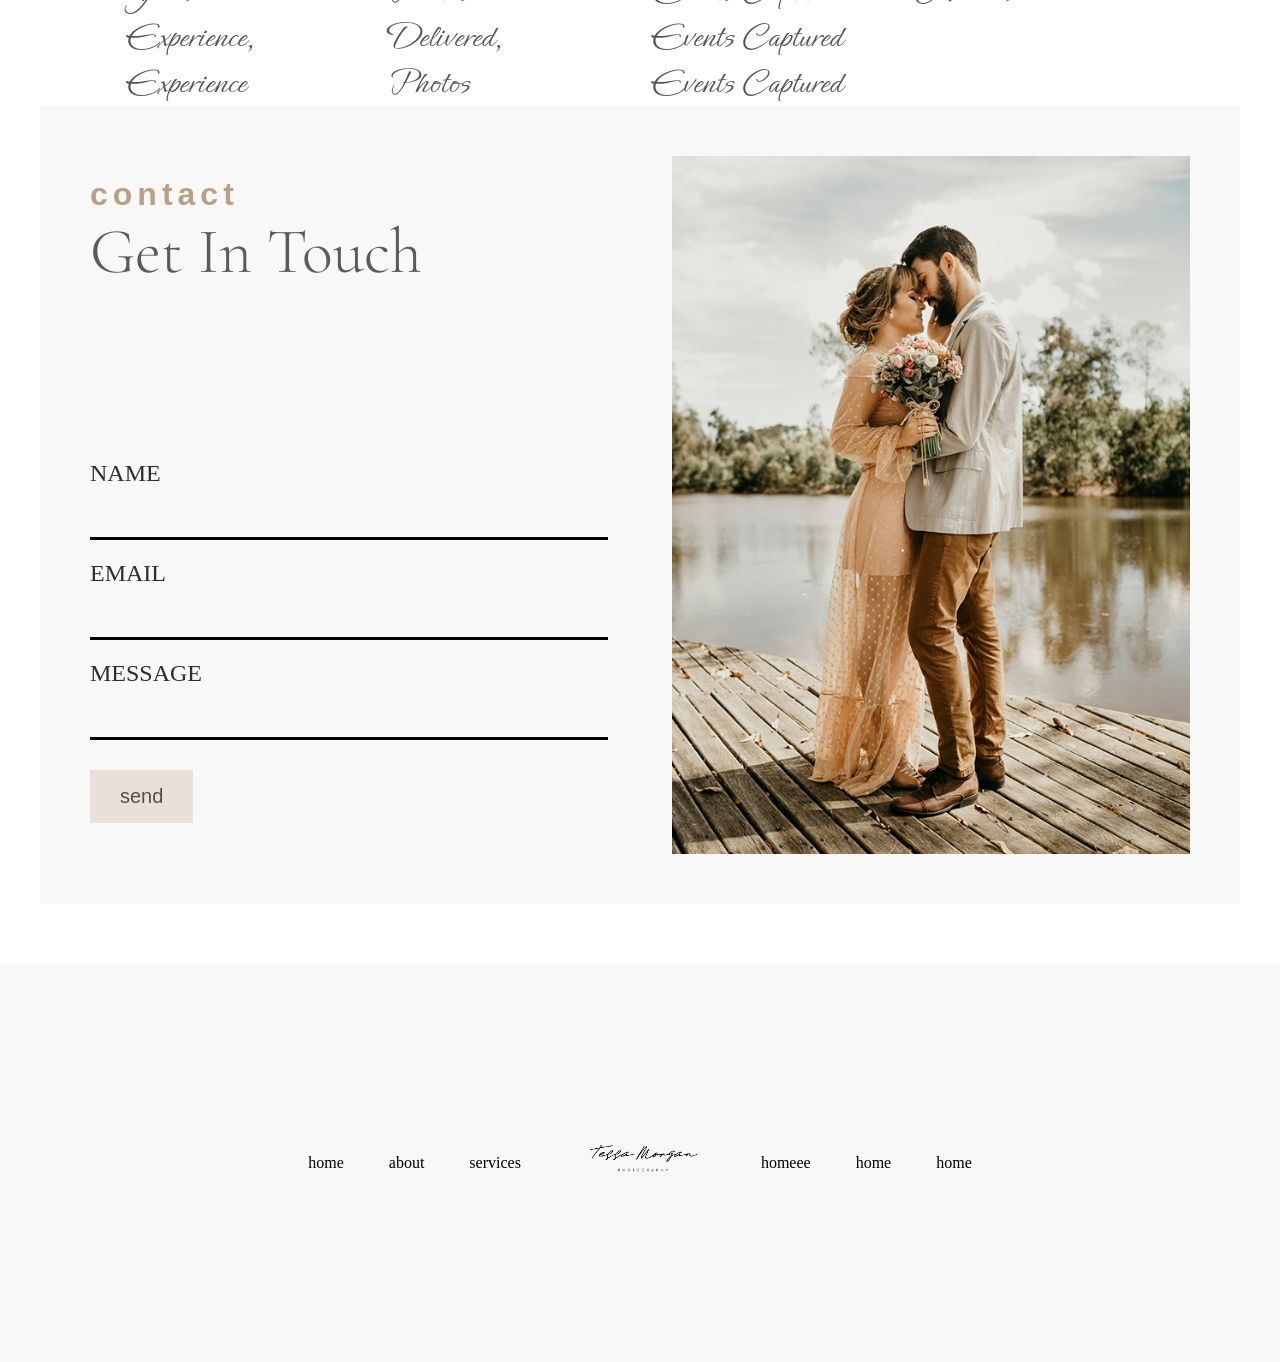
==== commit aa0b35b8: "tett" ====
--- a/index.html
+++ b/index.html
@@ -187,7 +187,7 @@
                 <li>about</li>   
                 <li>services</li>   
                 <li><img src="./images/Logo (1).png"></li>
-                <li>home</li> 
+                <li>homeee</li> 
                 <li>home</li> 
                 <li>home</li> 
             </ul>
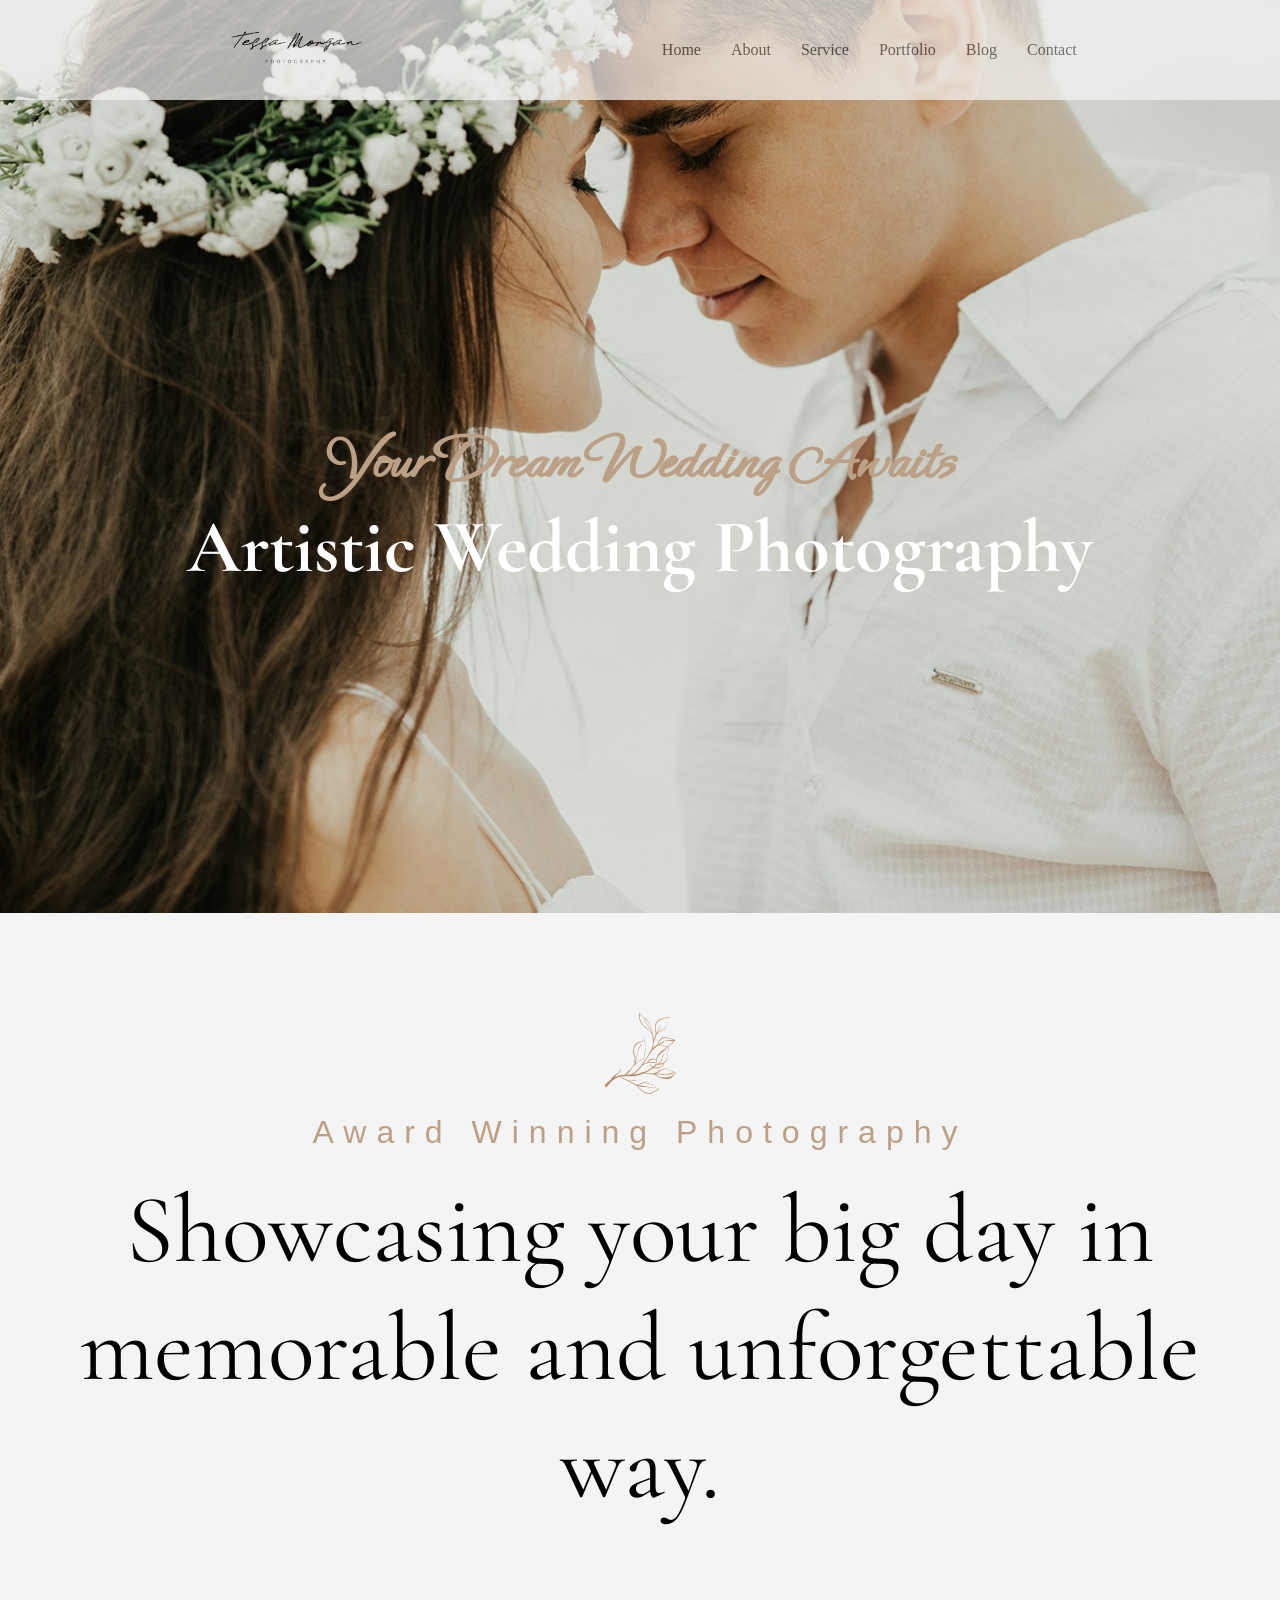
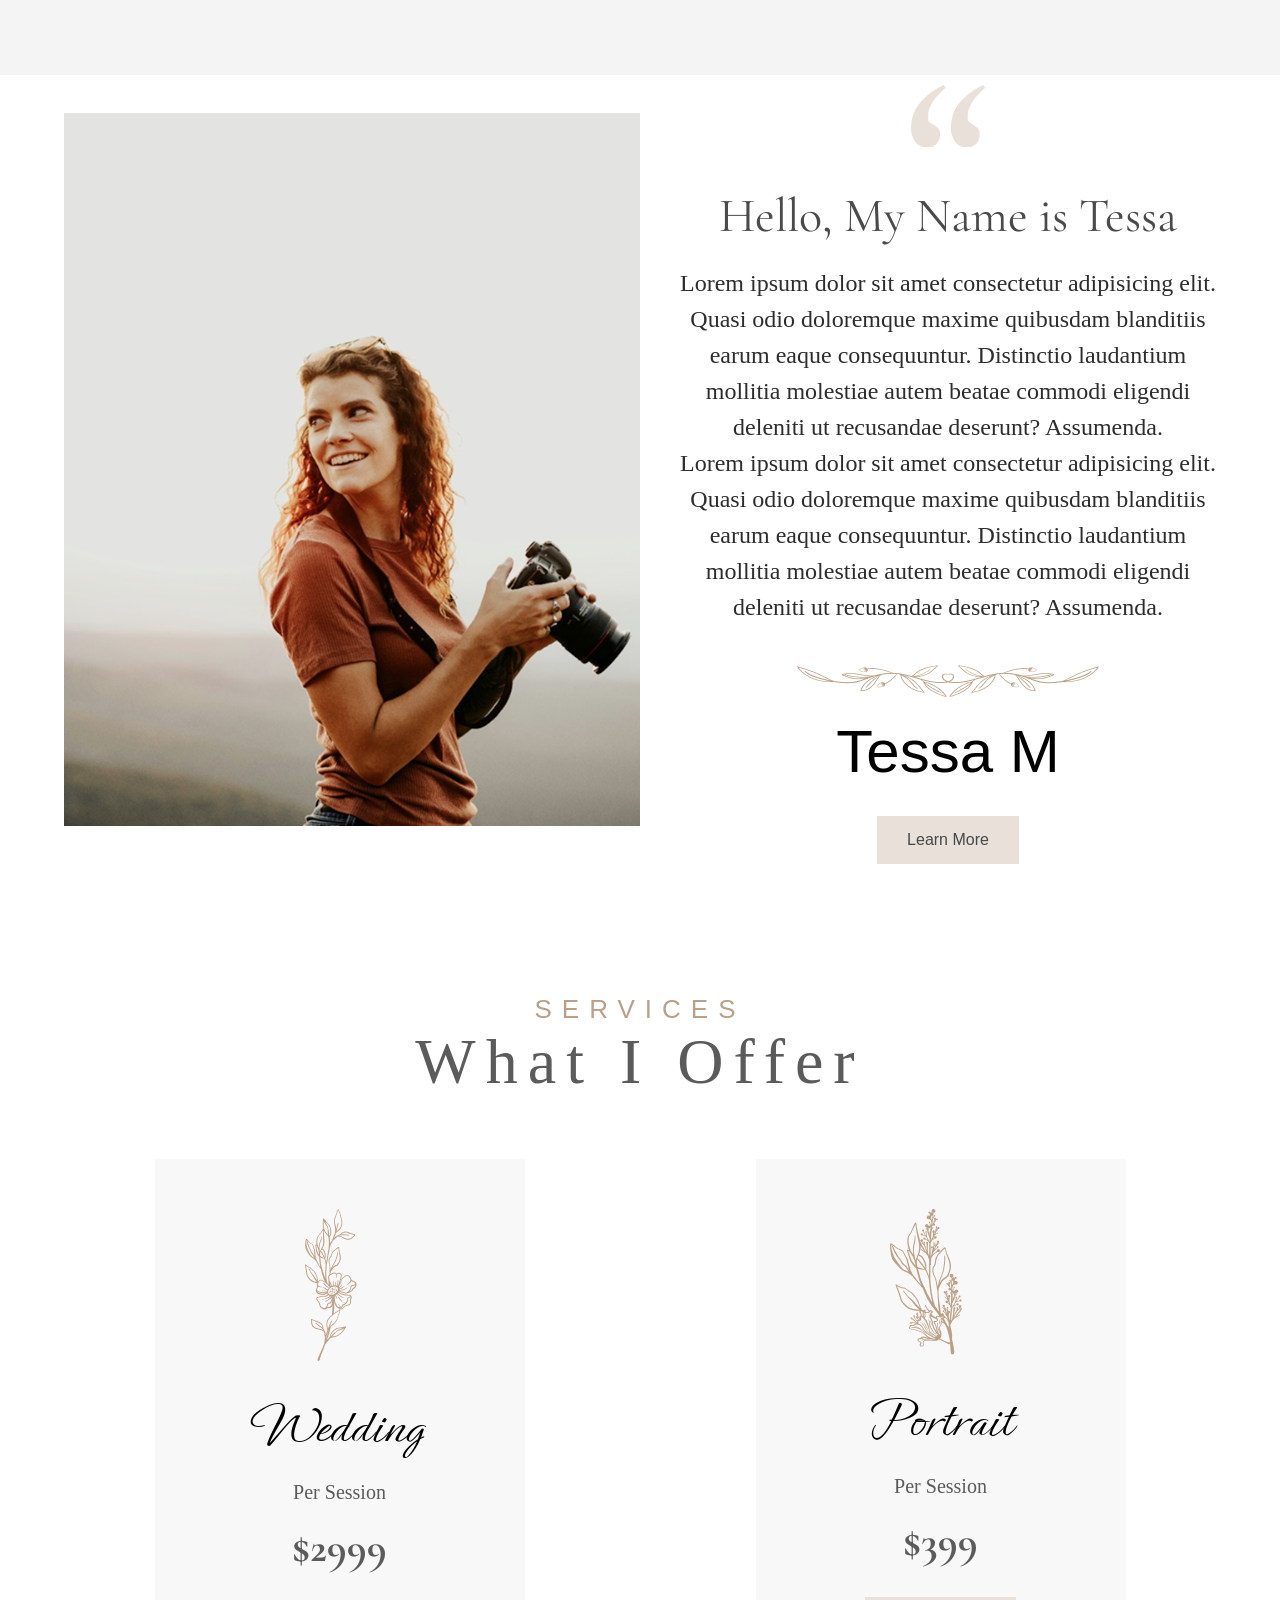
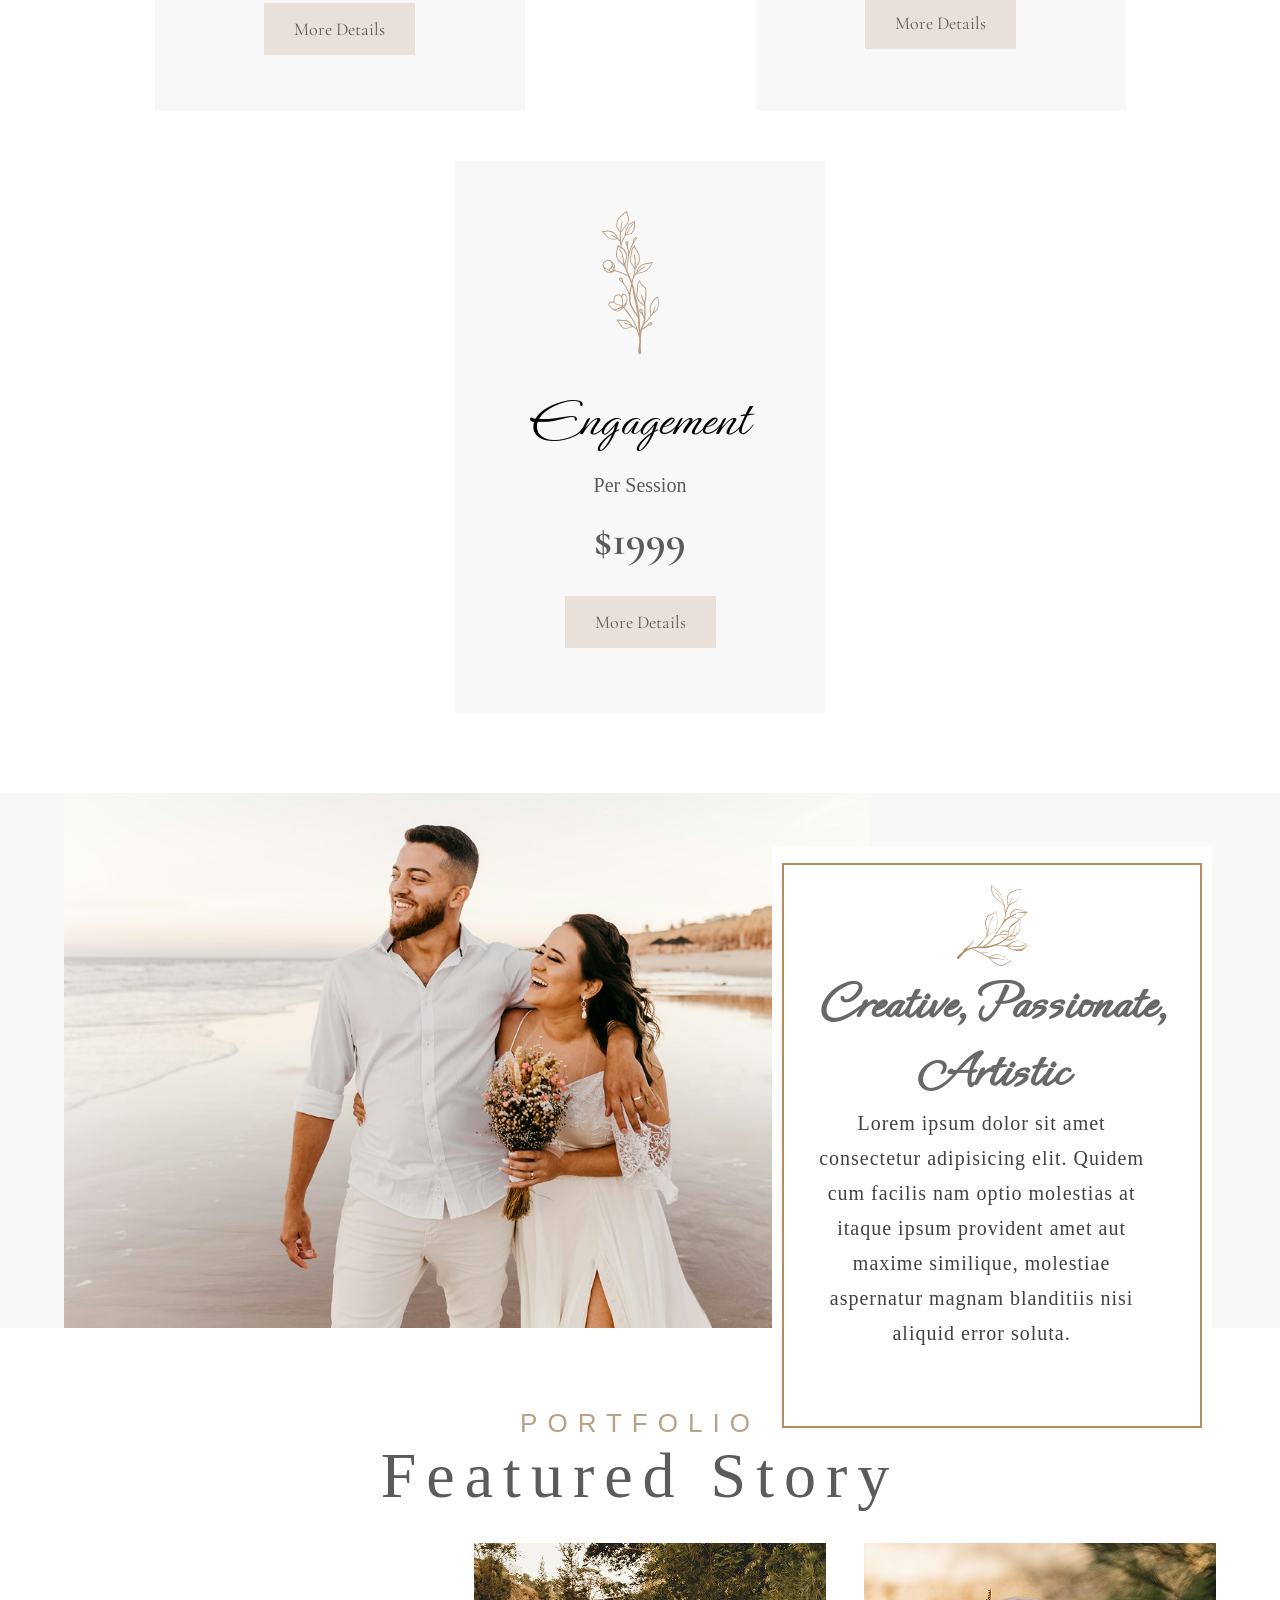
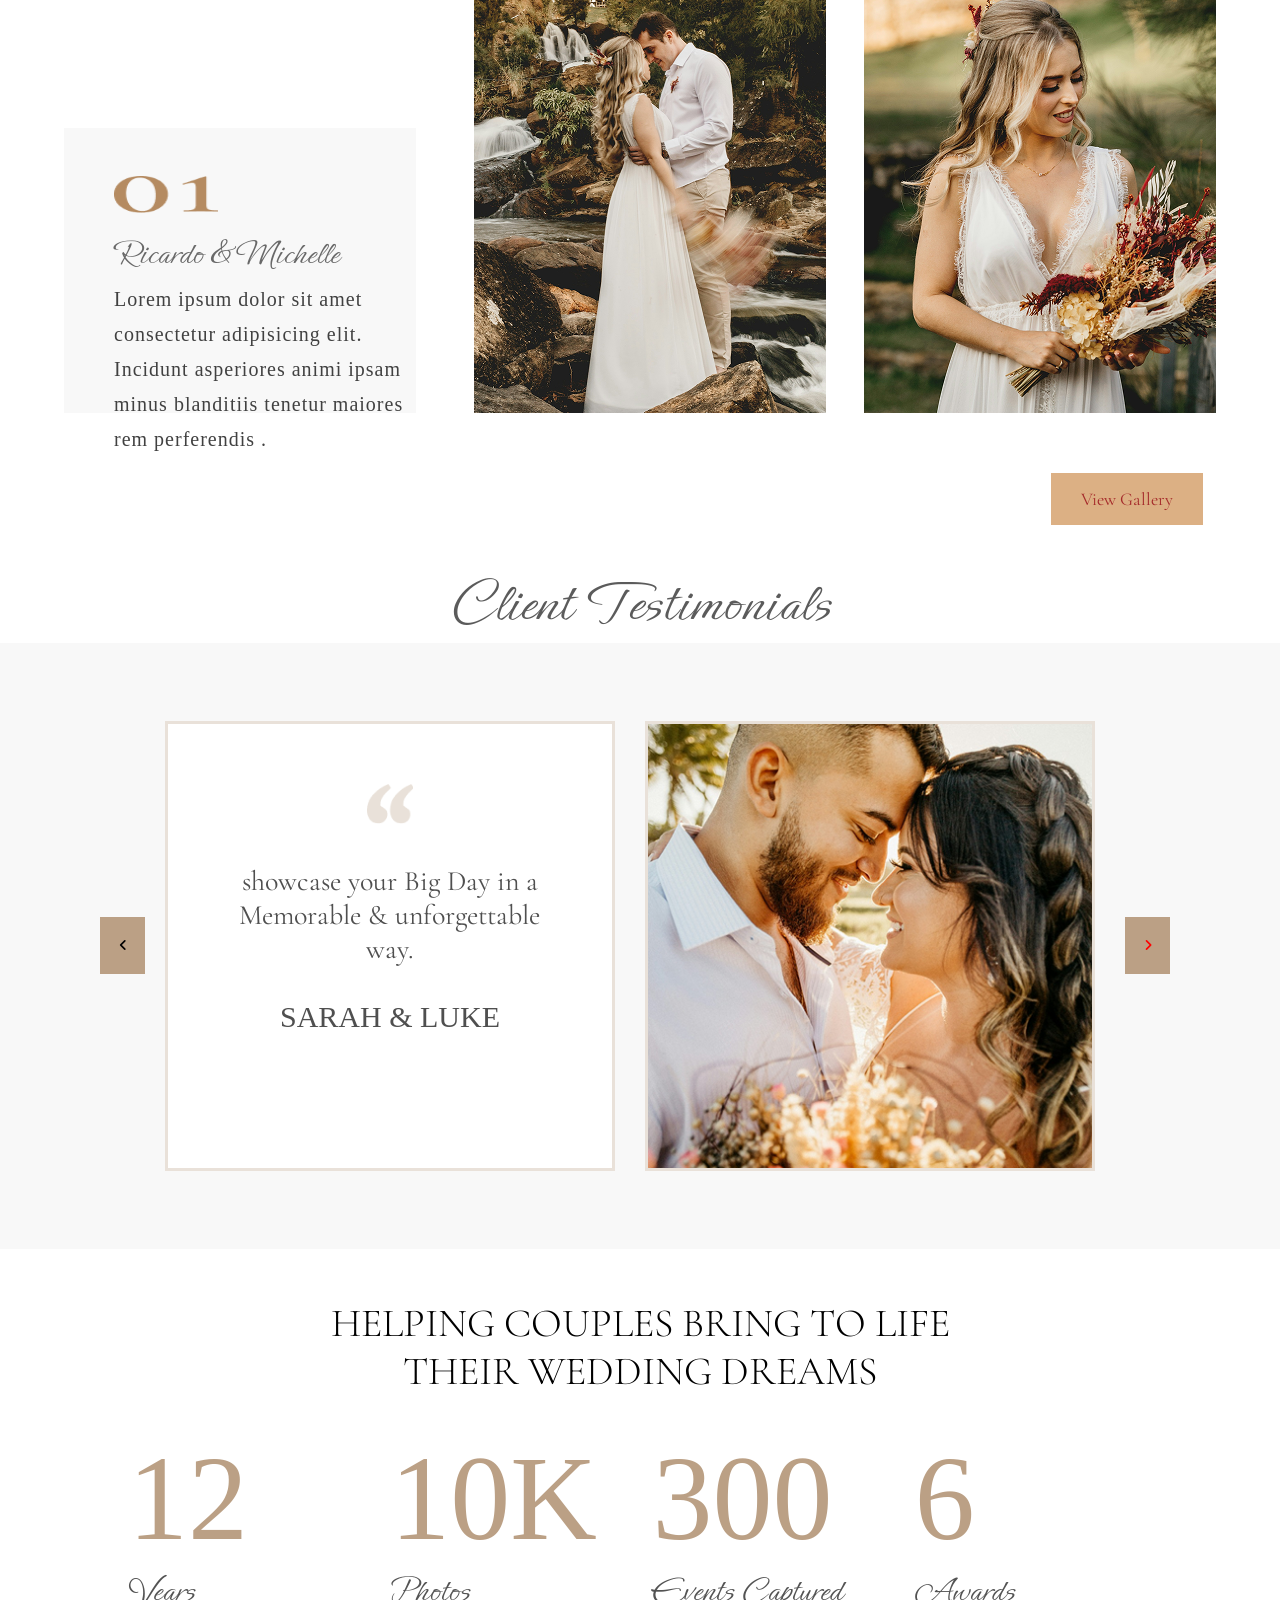
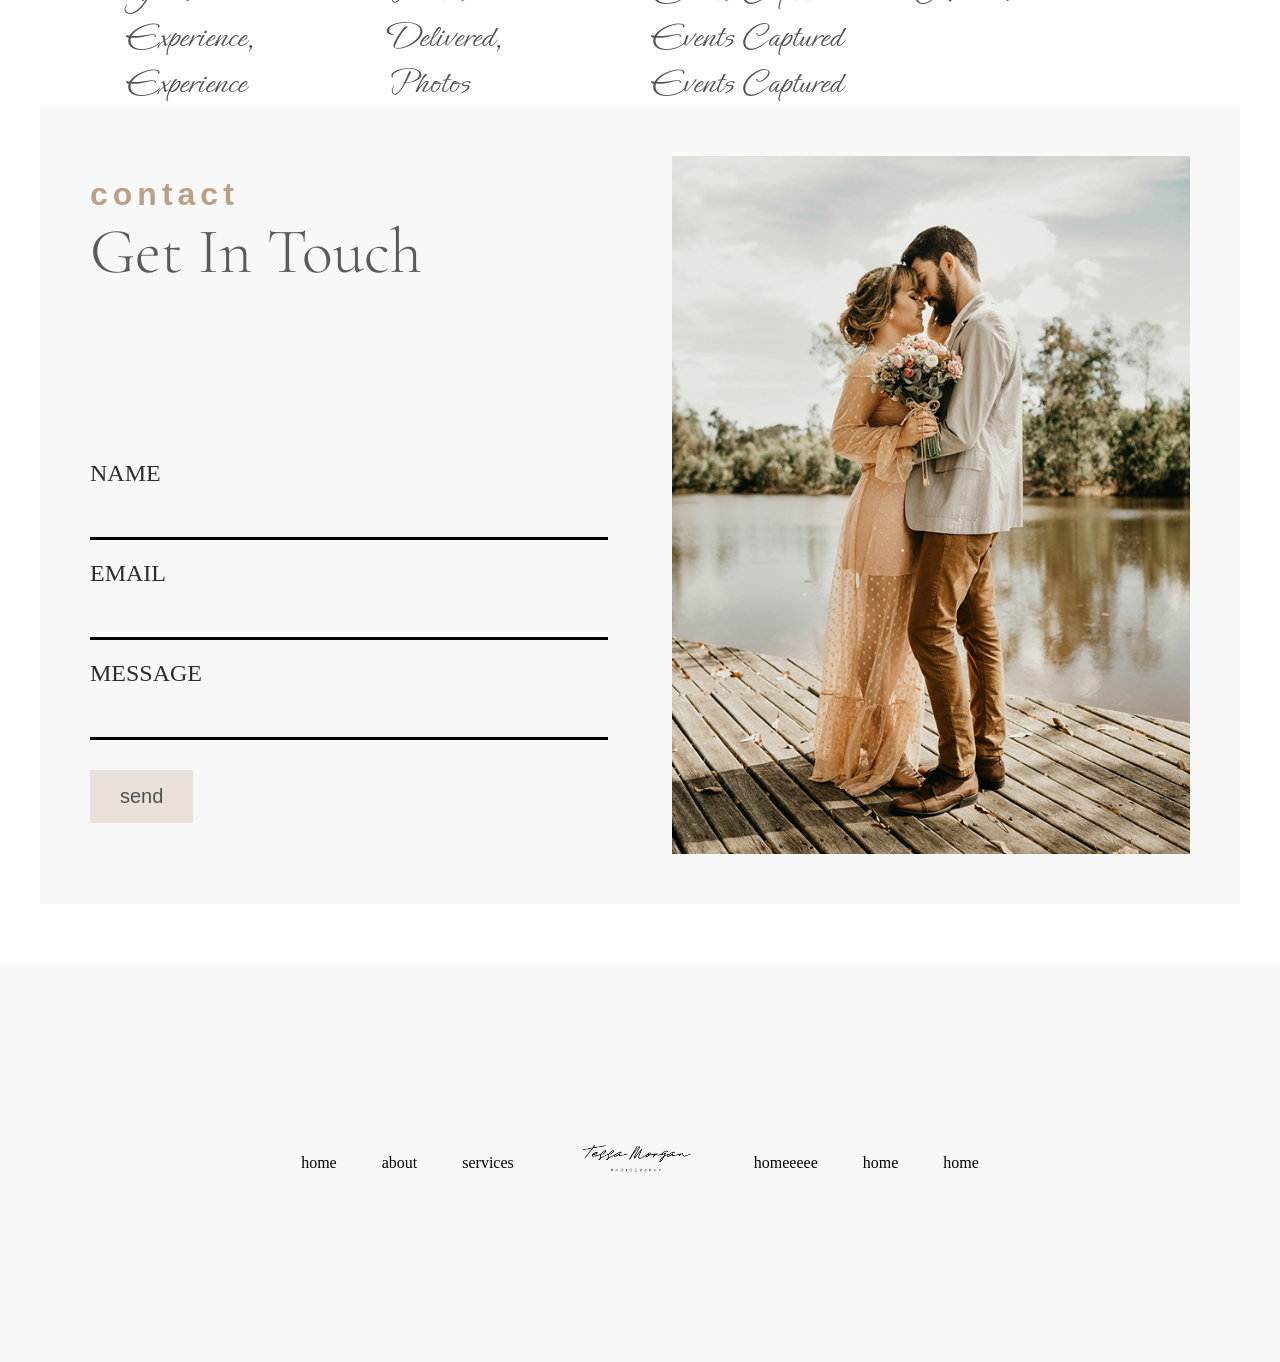
==== commit c39089dd: "chkn" ====
--- a/index.html
+++ b/index.html
@@ -187,7 +187,7 @@
                 <li>about</li>   
                 <li>services</li>   
                 <li><img src="./images/Logo (1).png"></li>
-                <li>homeee</li> 
+                <li>homeeeee</li> 
                 <li>home</li> 
                 <li>home</li> 
             </ul>
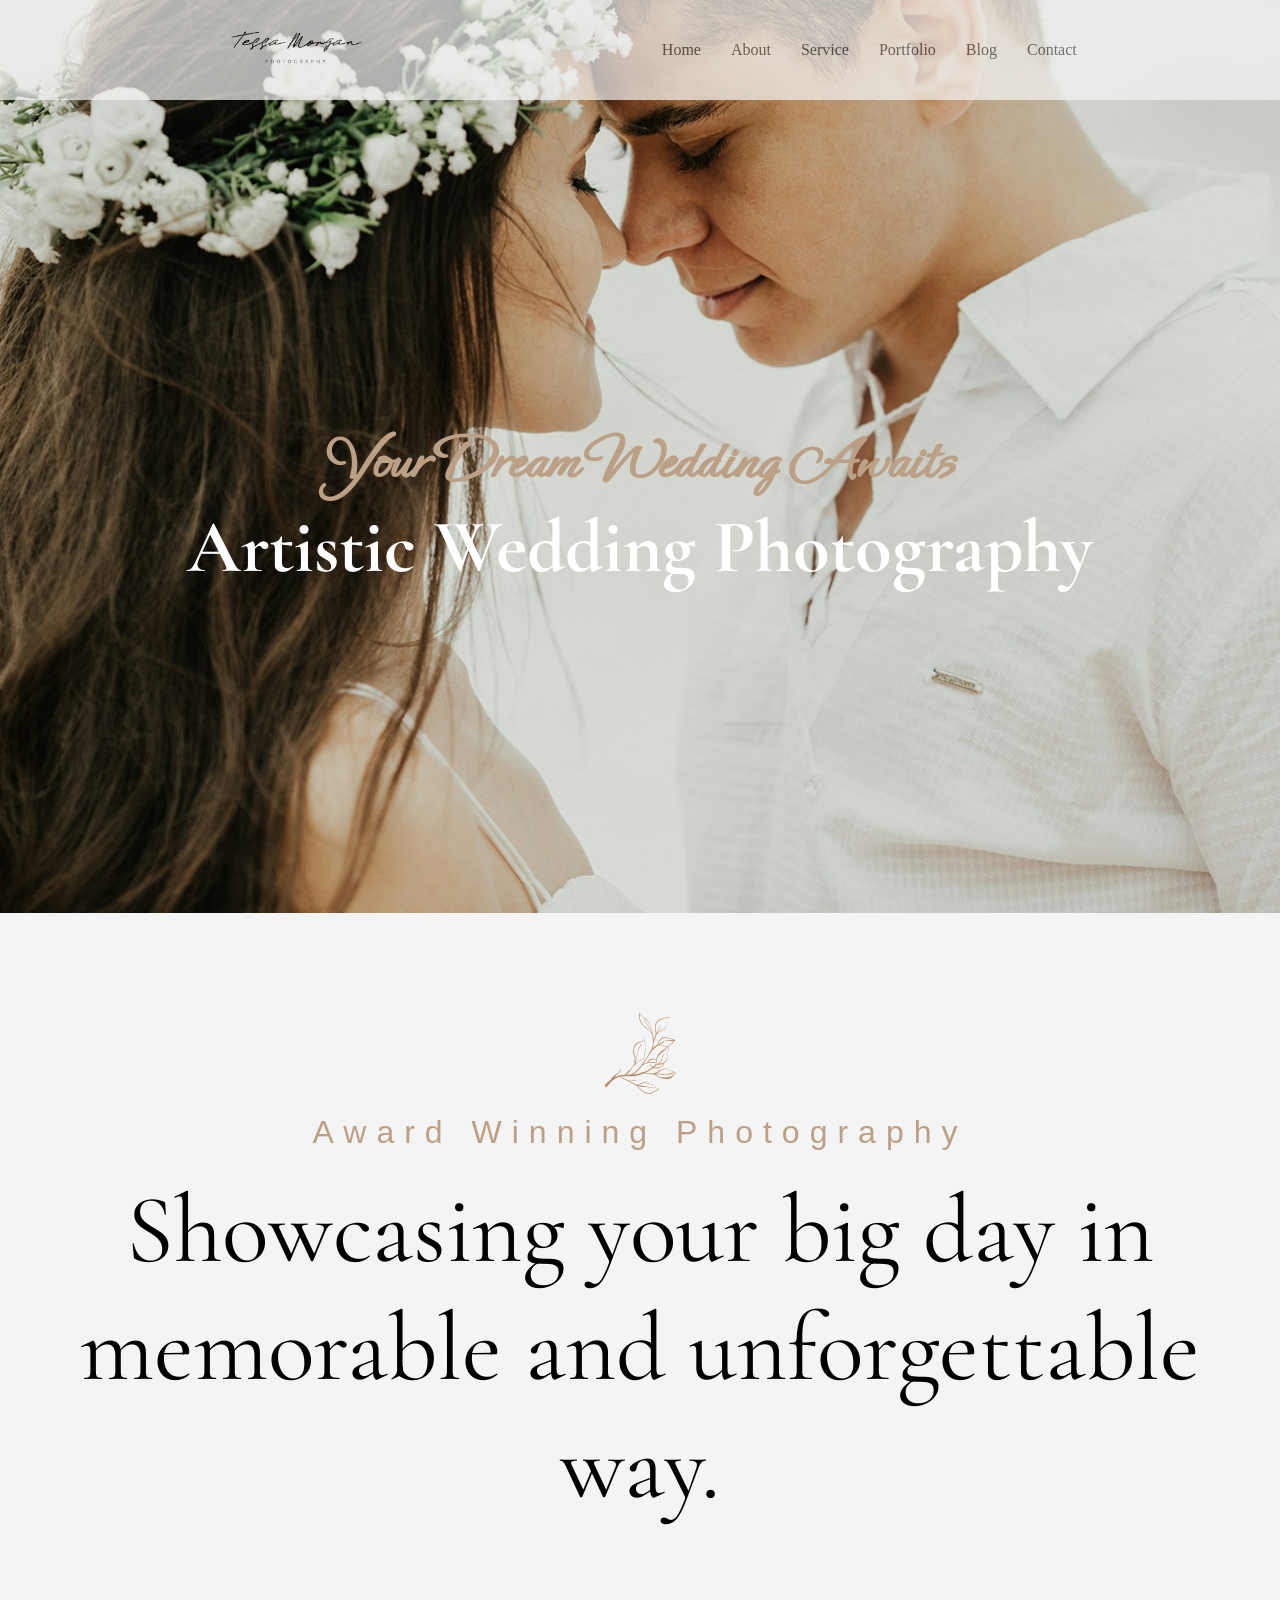
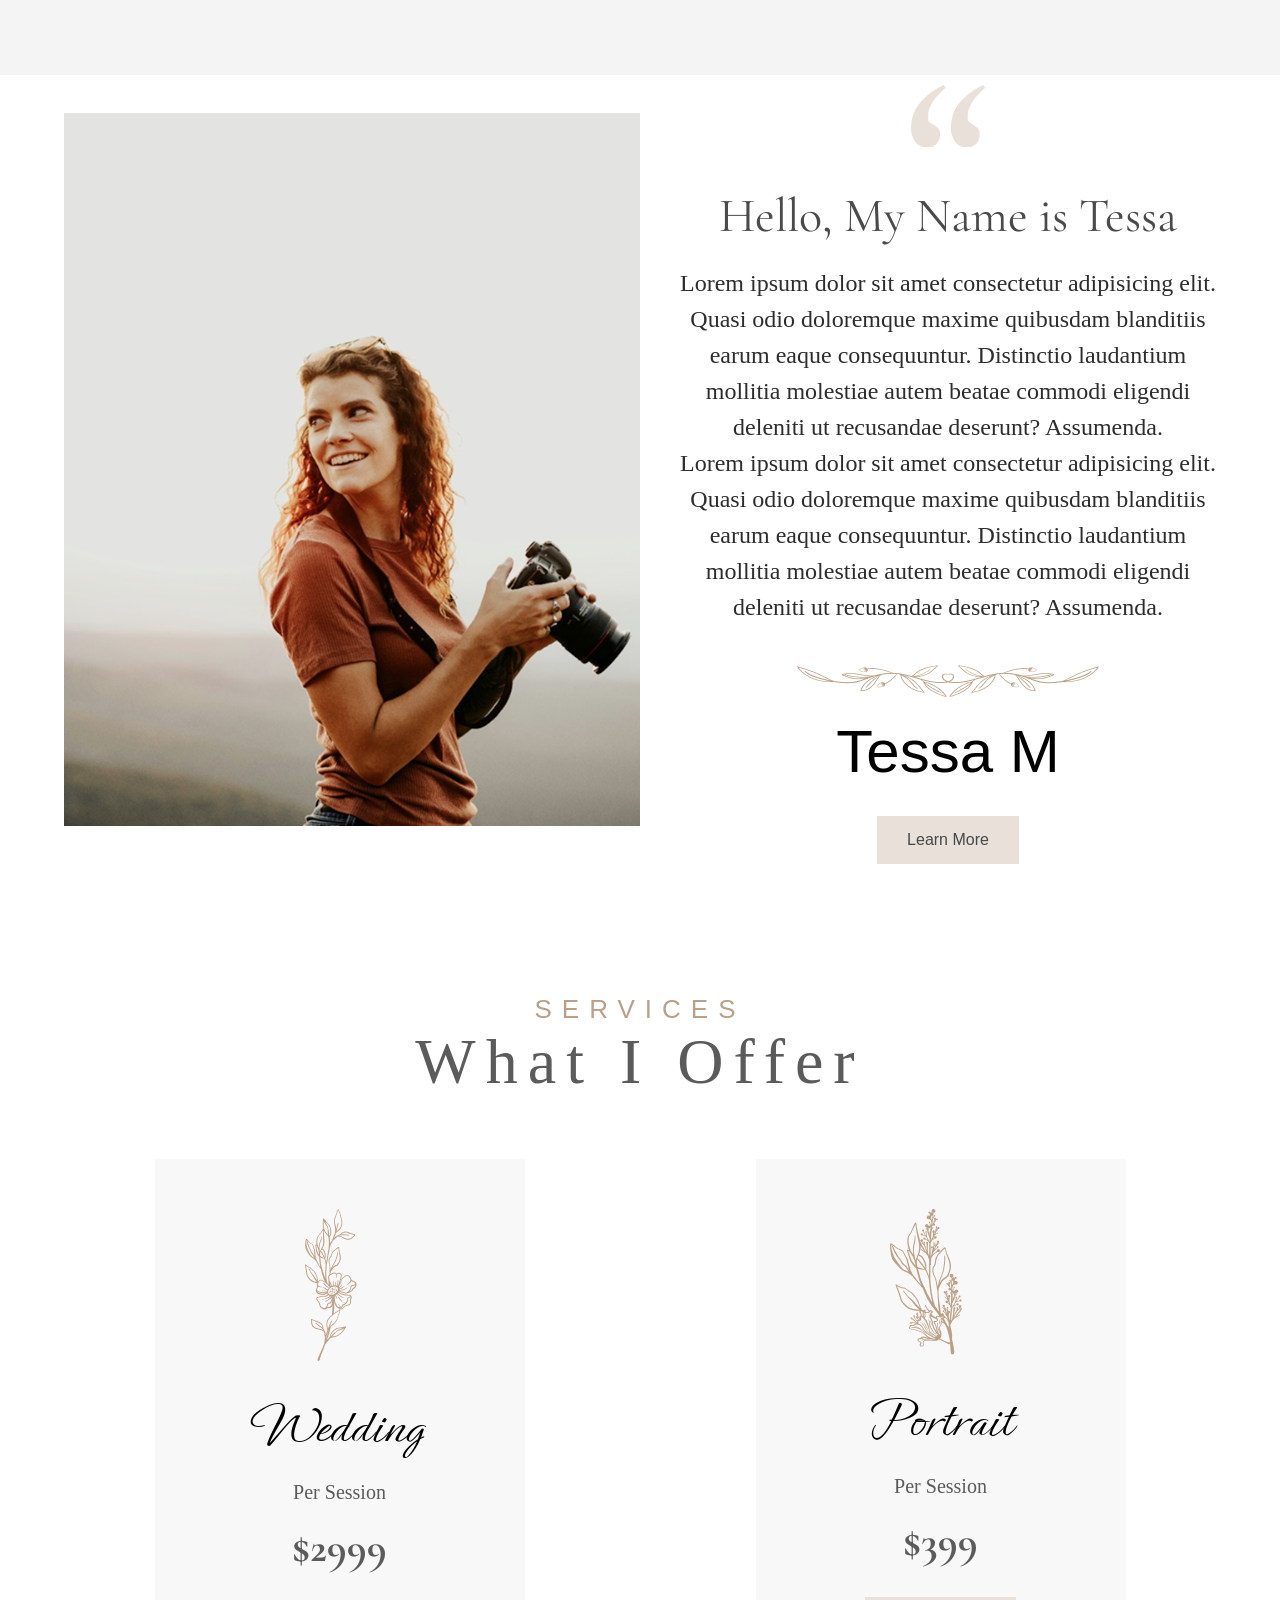
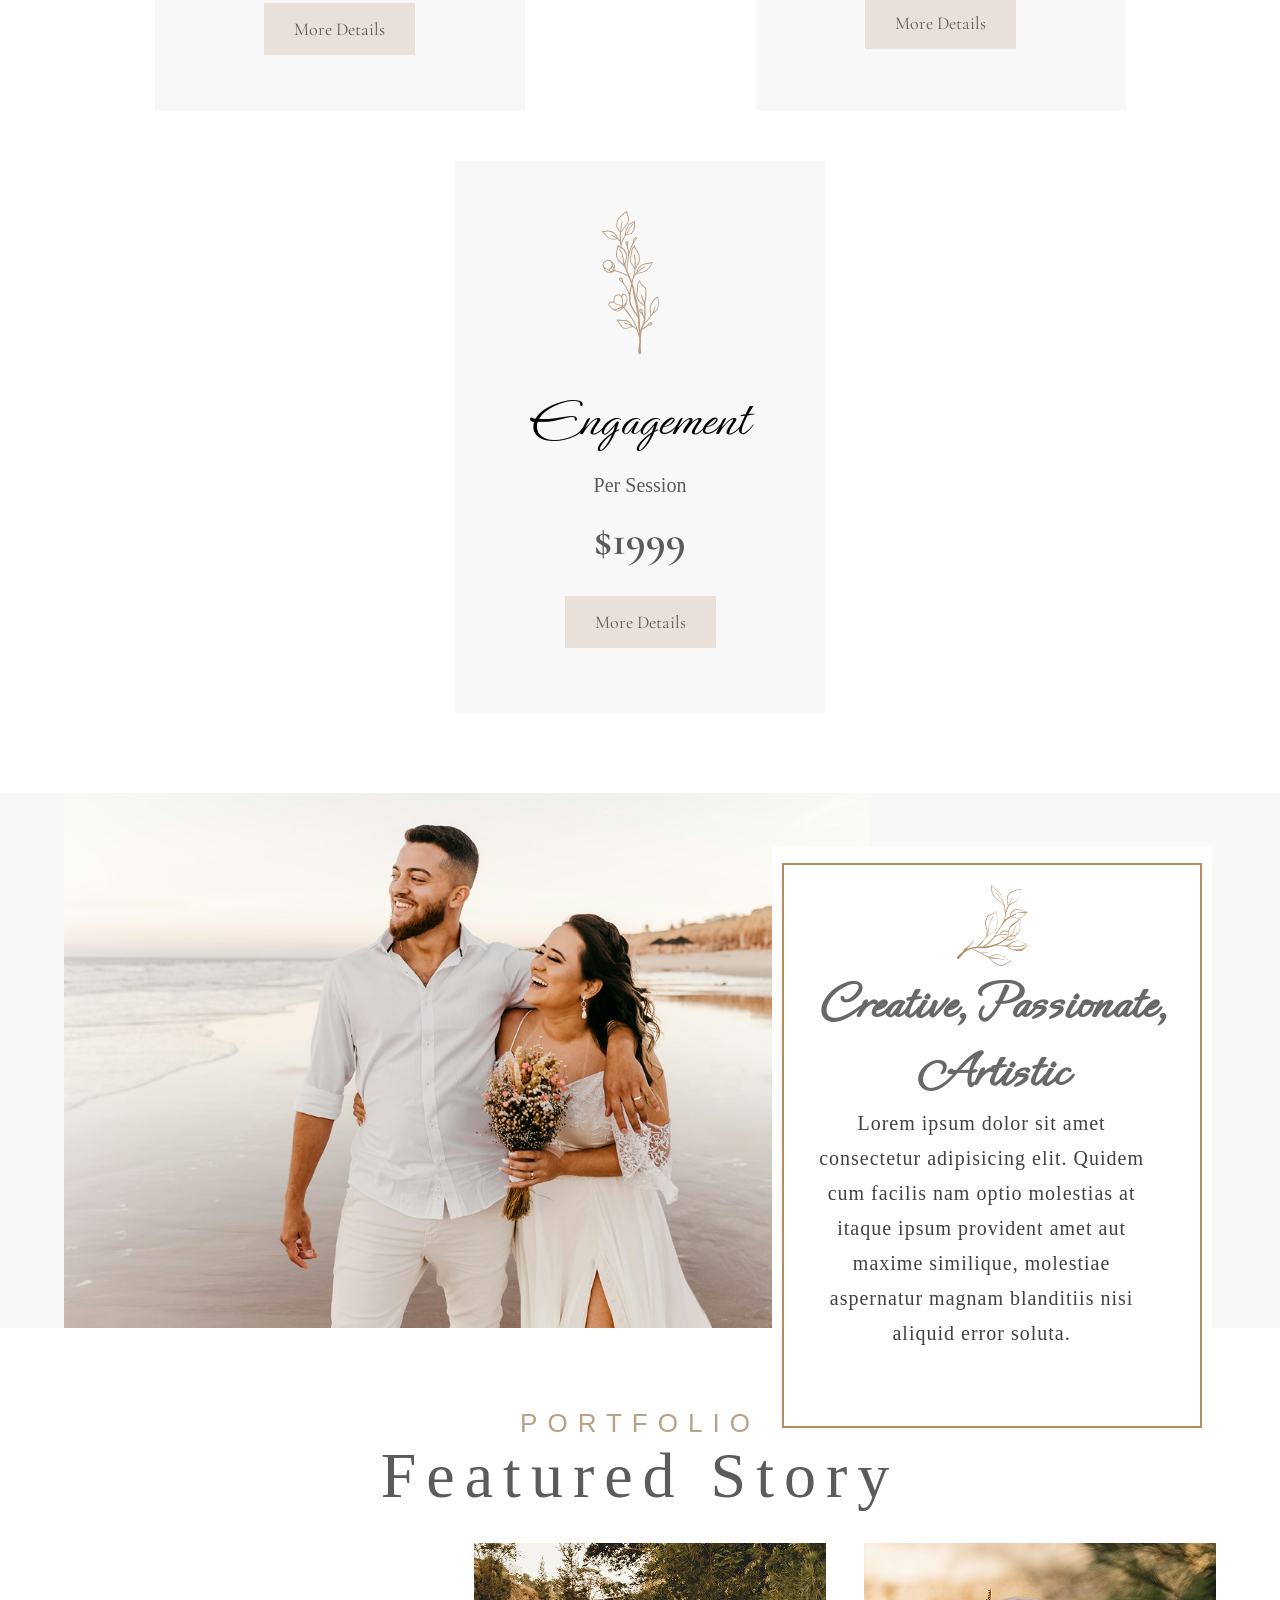
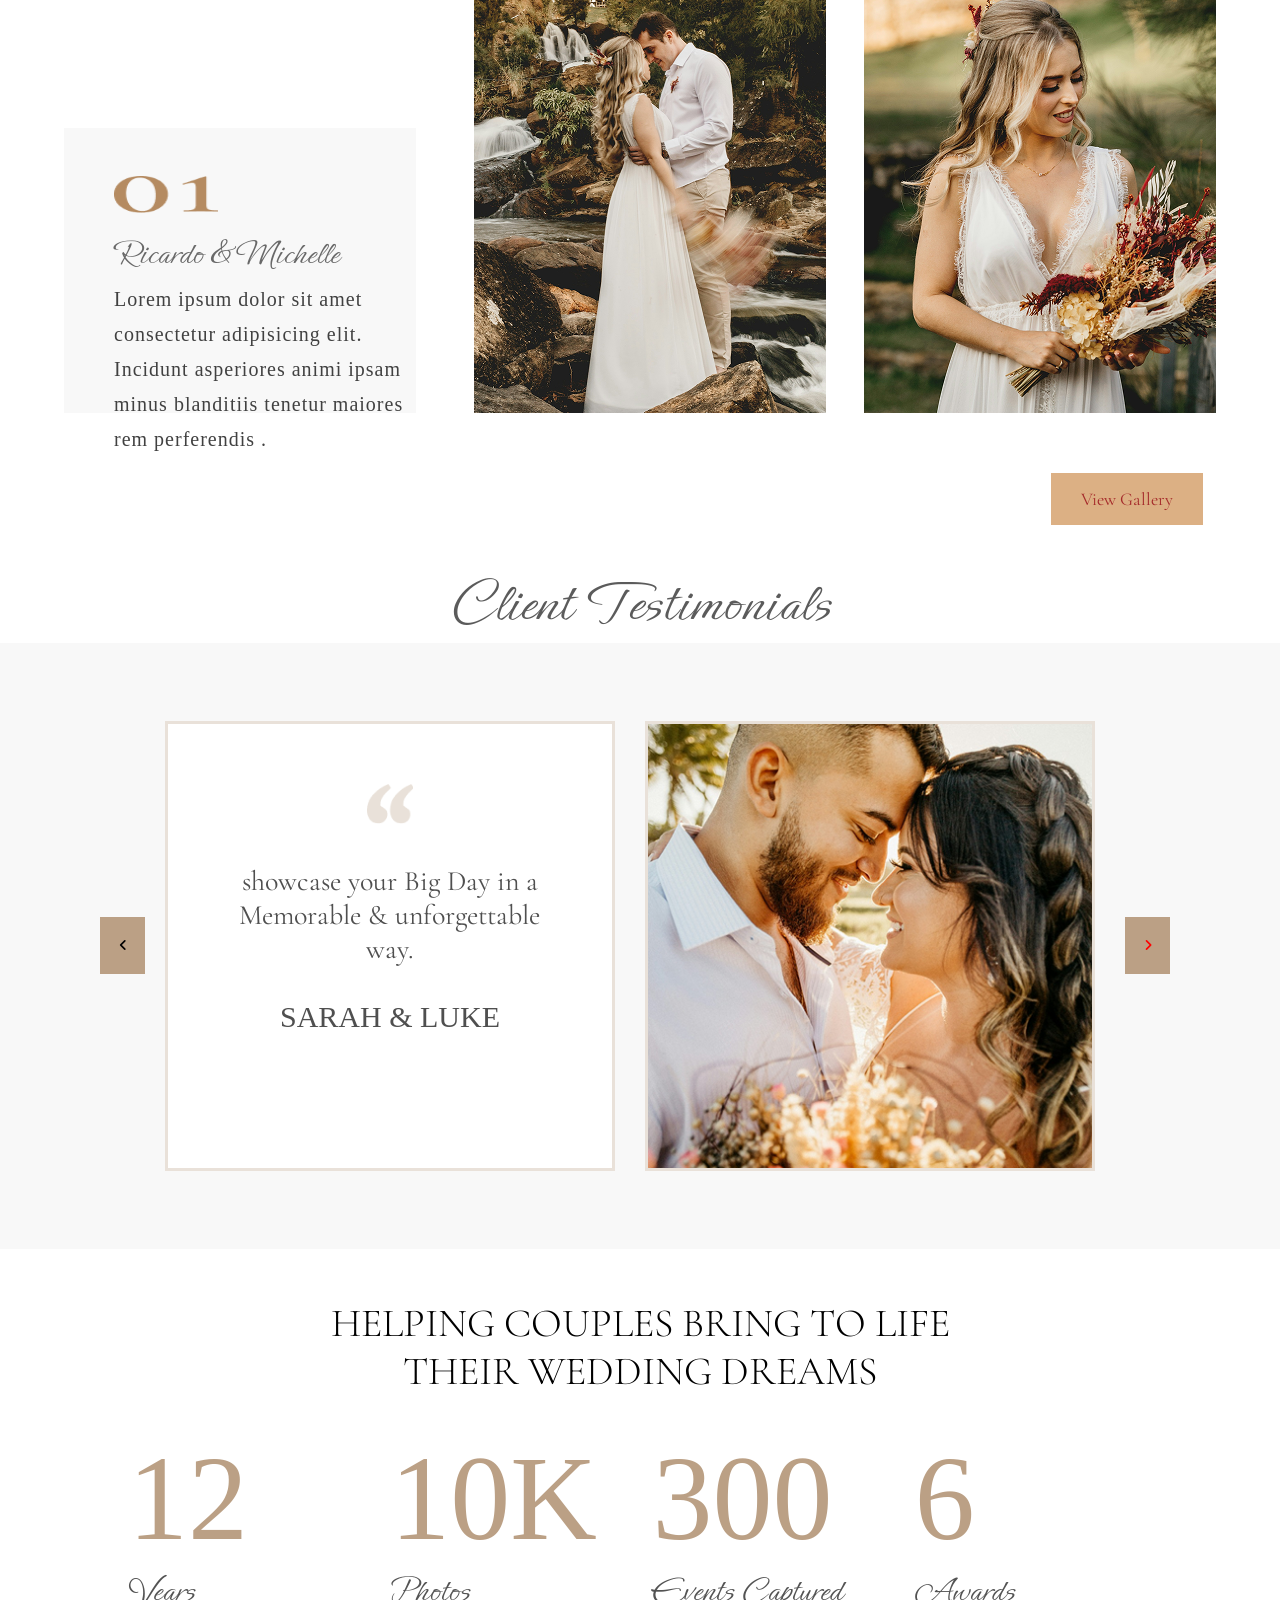
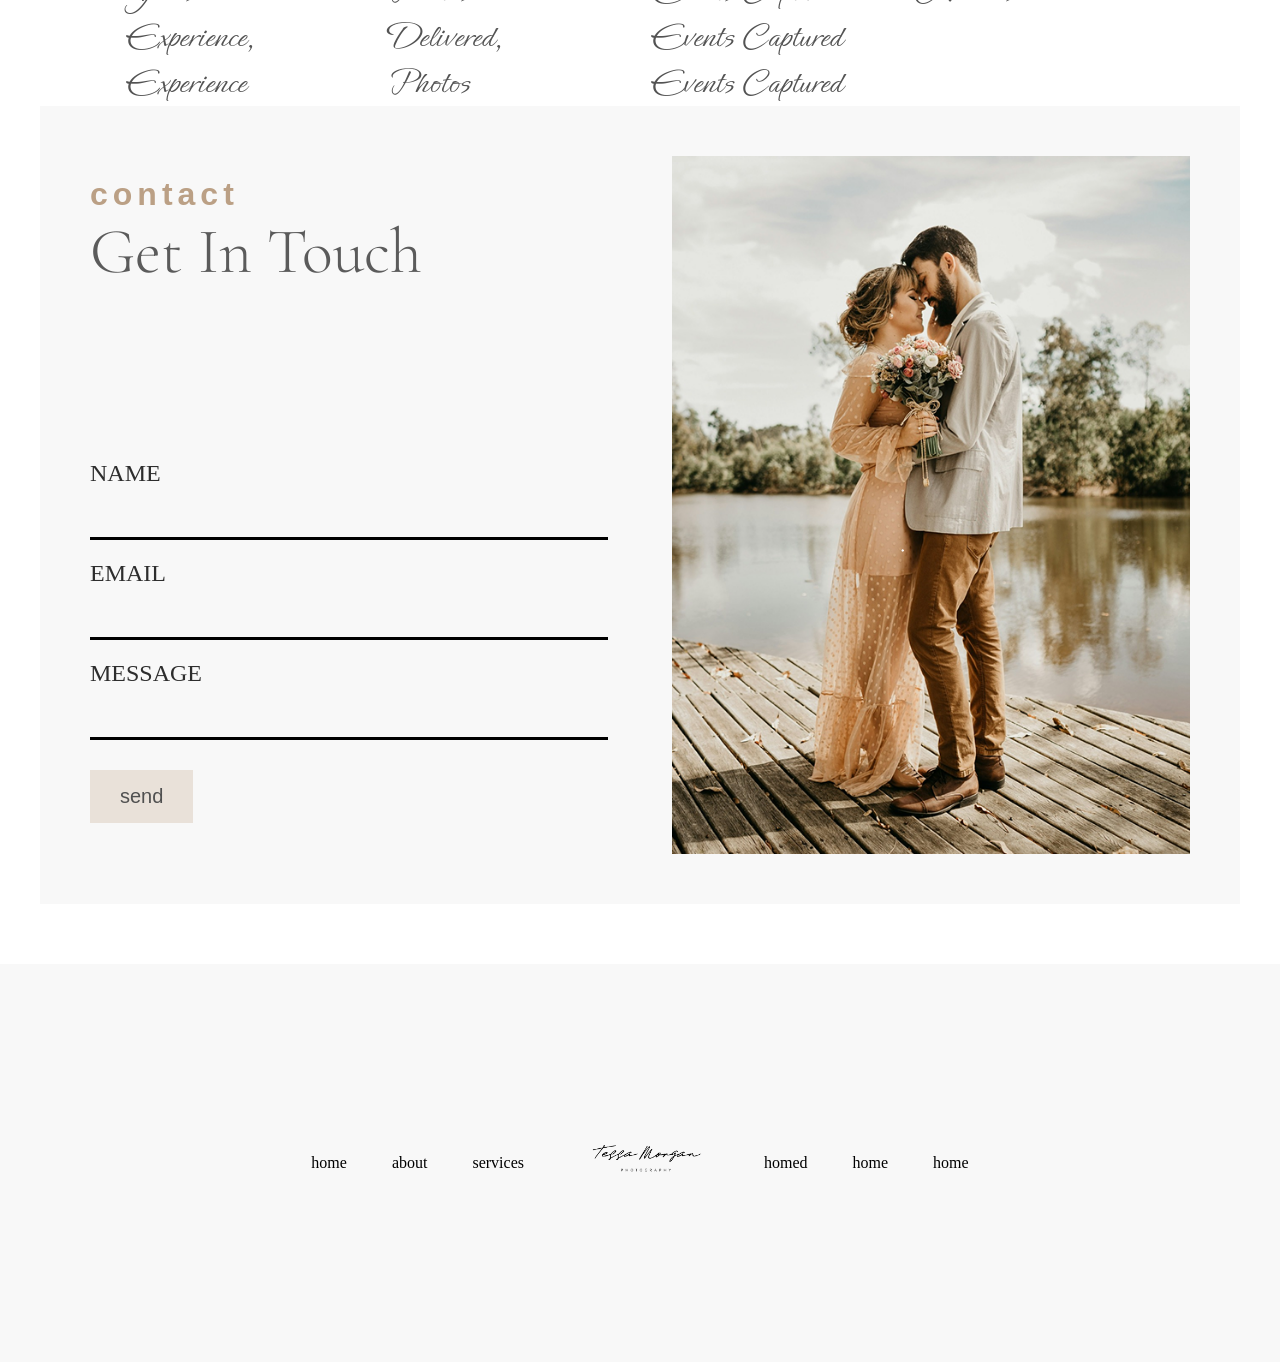
==== commit af4b132b: "chkn" ====
--- a/index.html
+++ b/index.html
@@ -187,7 +187,7 @@
                 <li>about</li>   
                 <li>services</li>   
                 <li><img src="./images/Logo (1).png"></li>
-                <li>homeeeee</li> 
+                <li>homed</li> 
                 <li>home</li> 
                 <li>home</li> 
             </ul>
